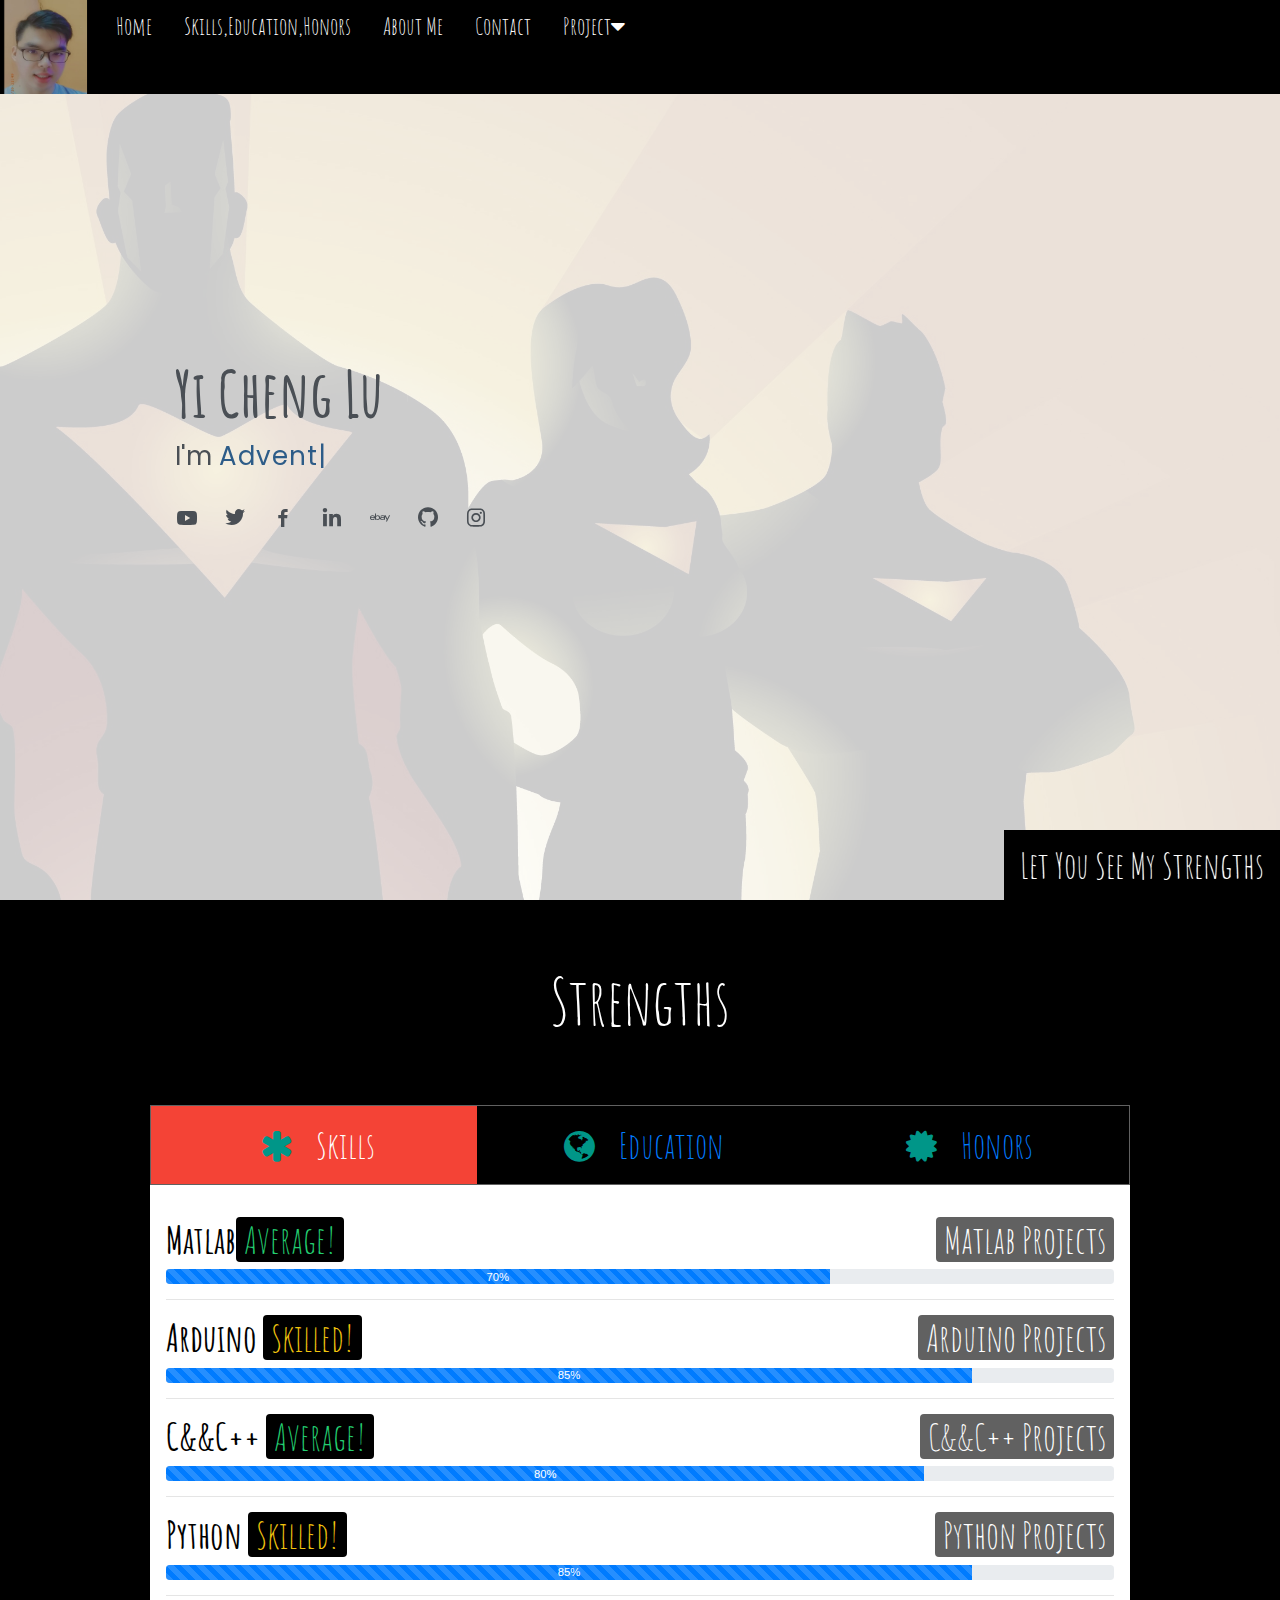
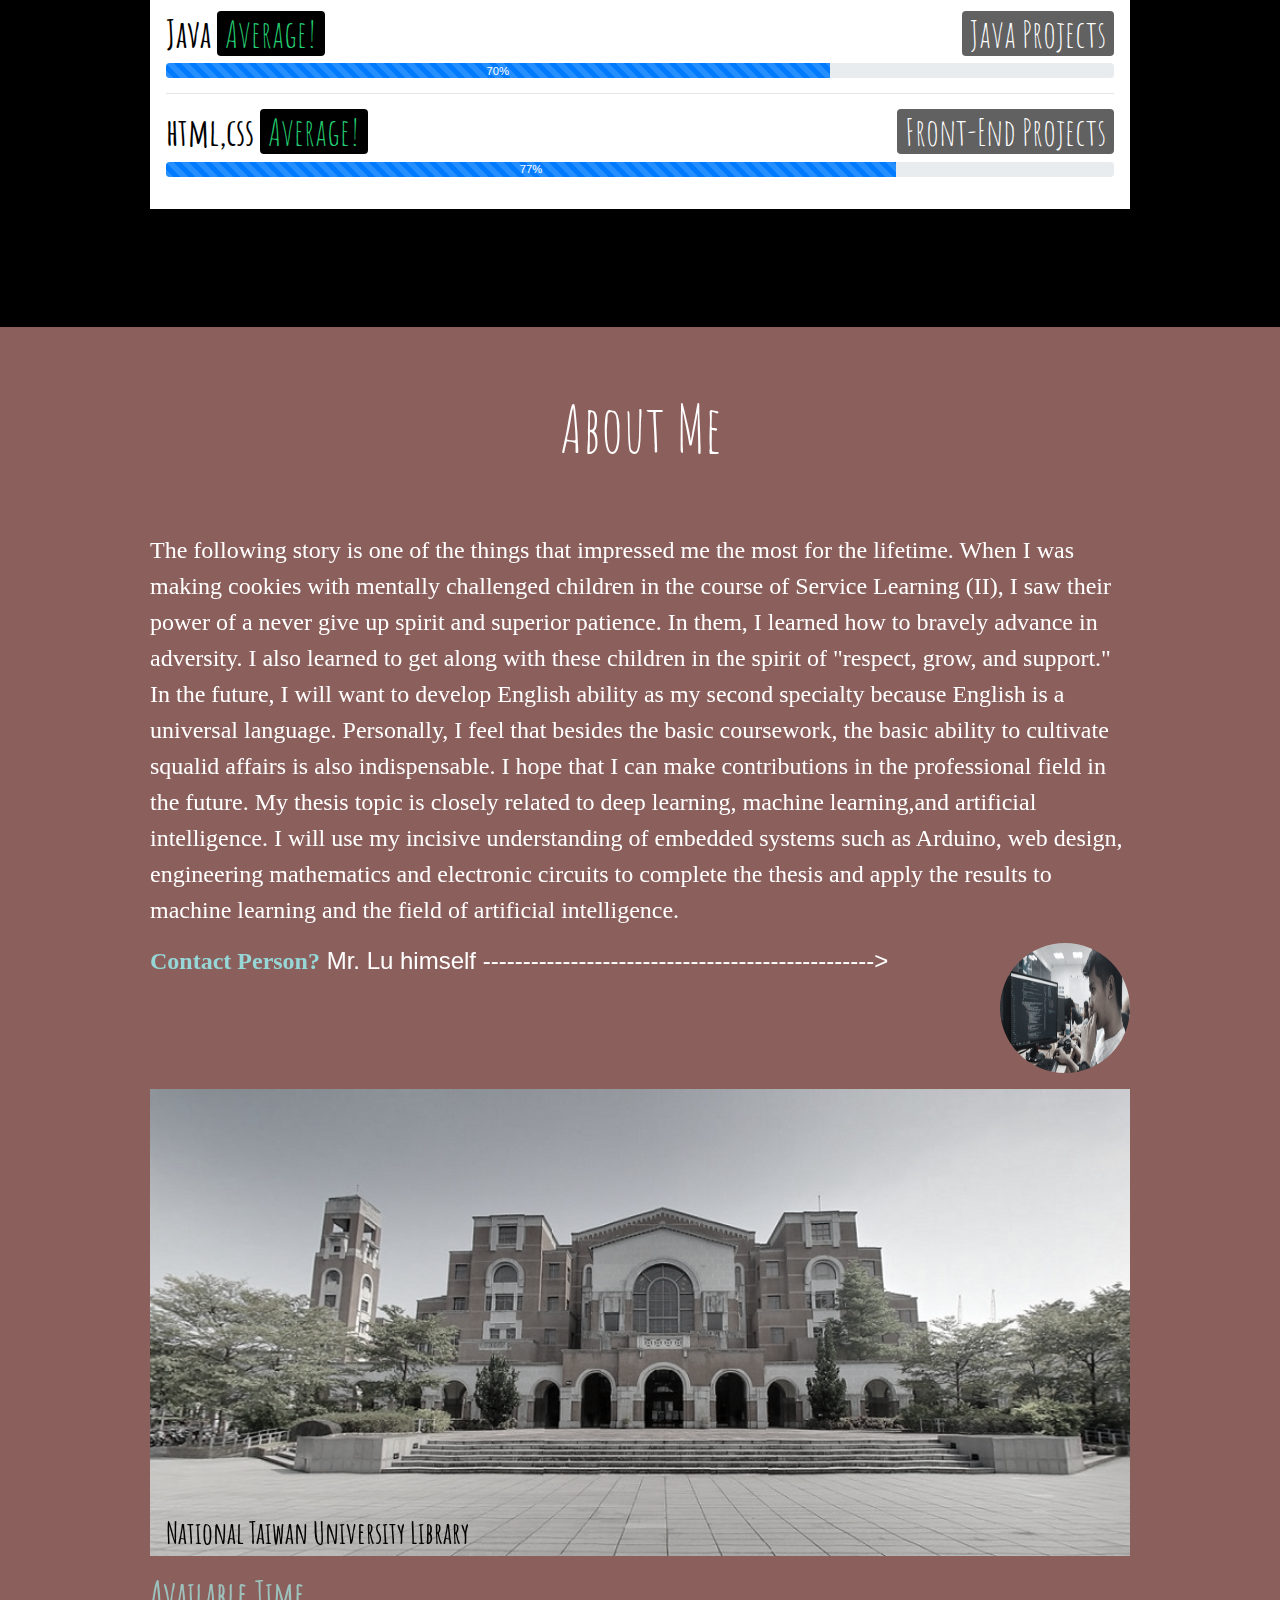
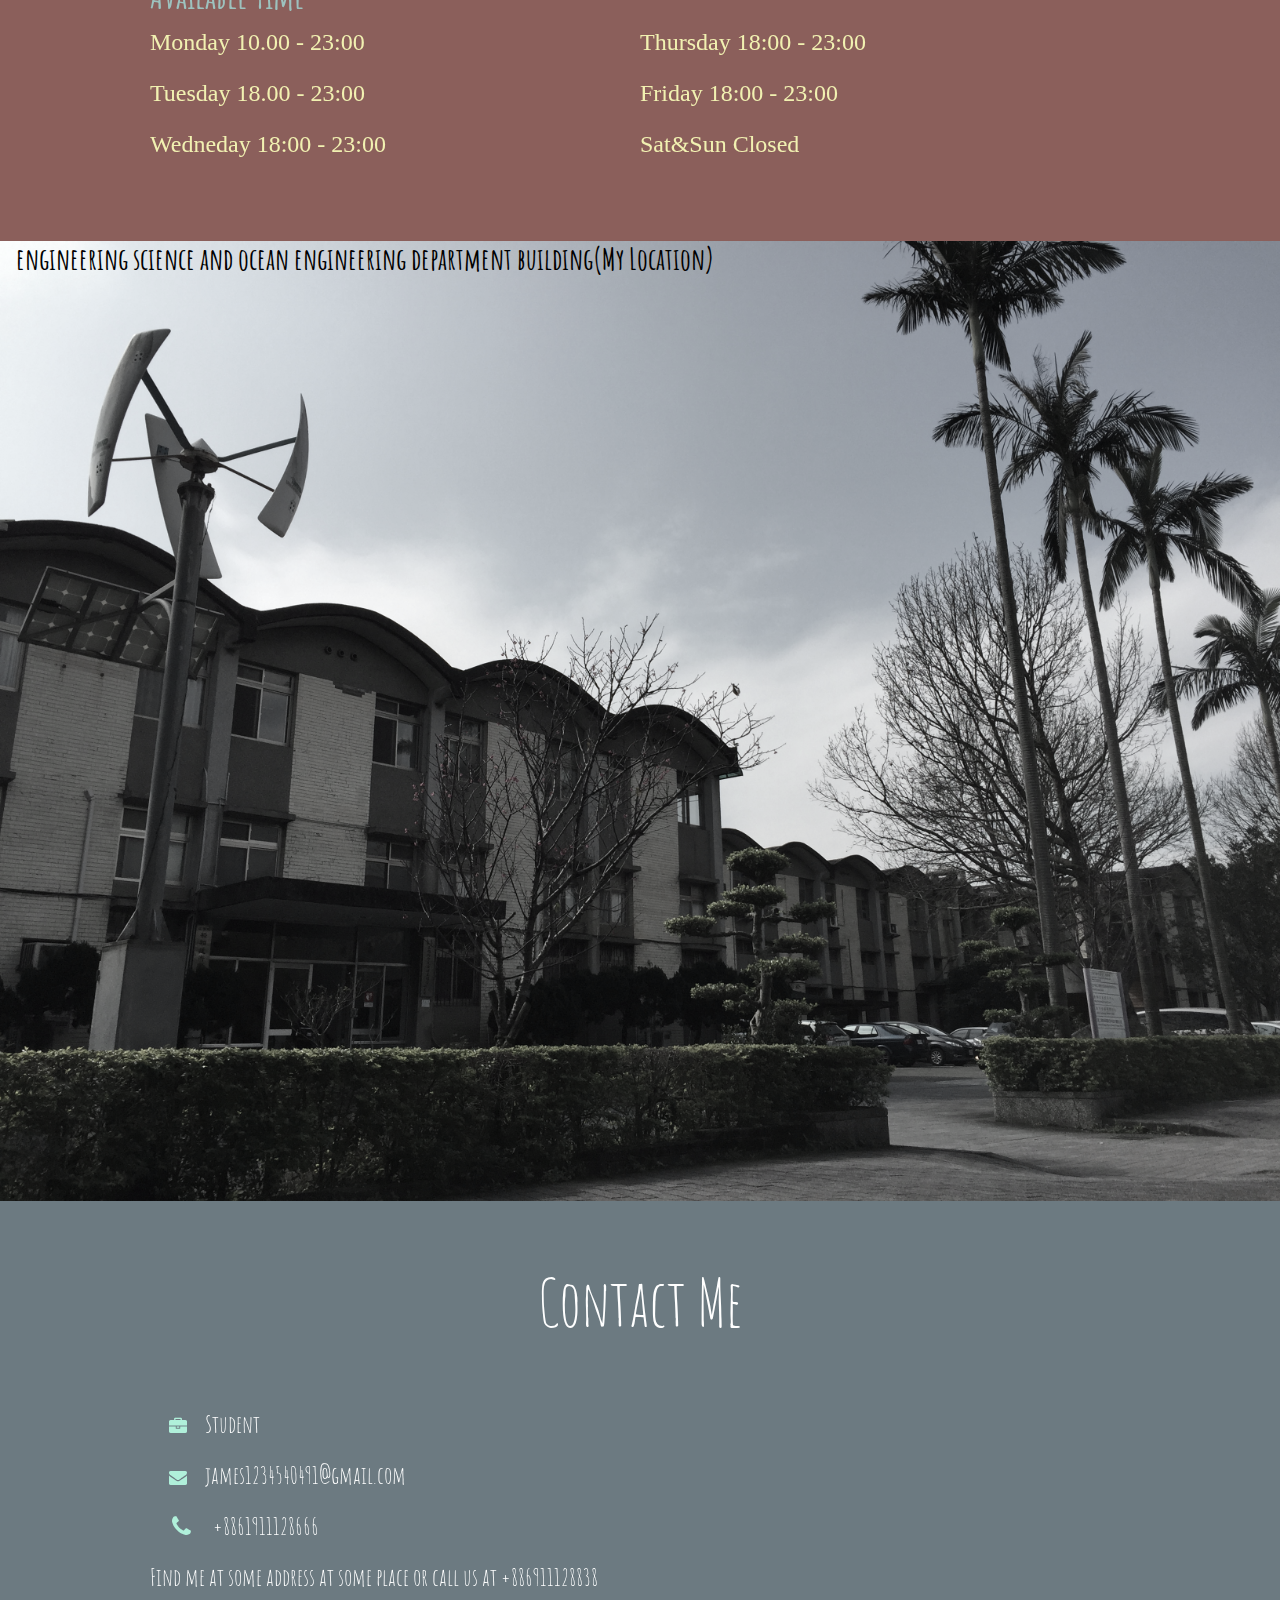
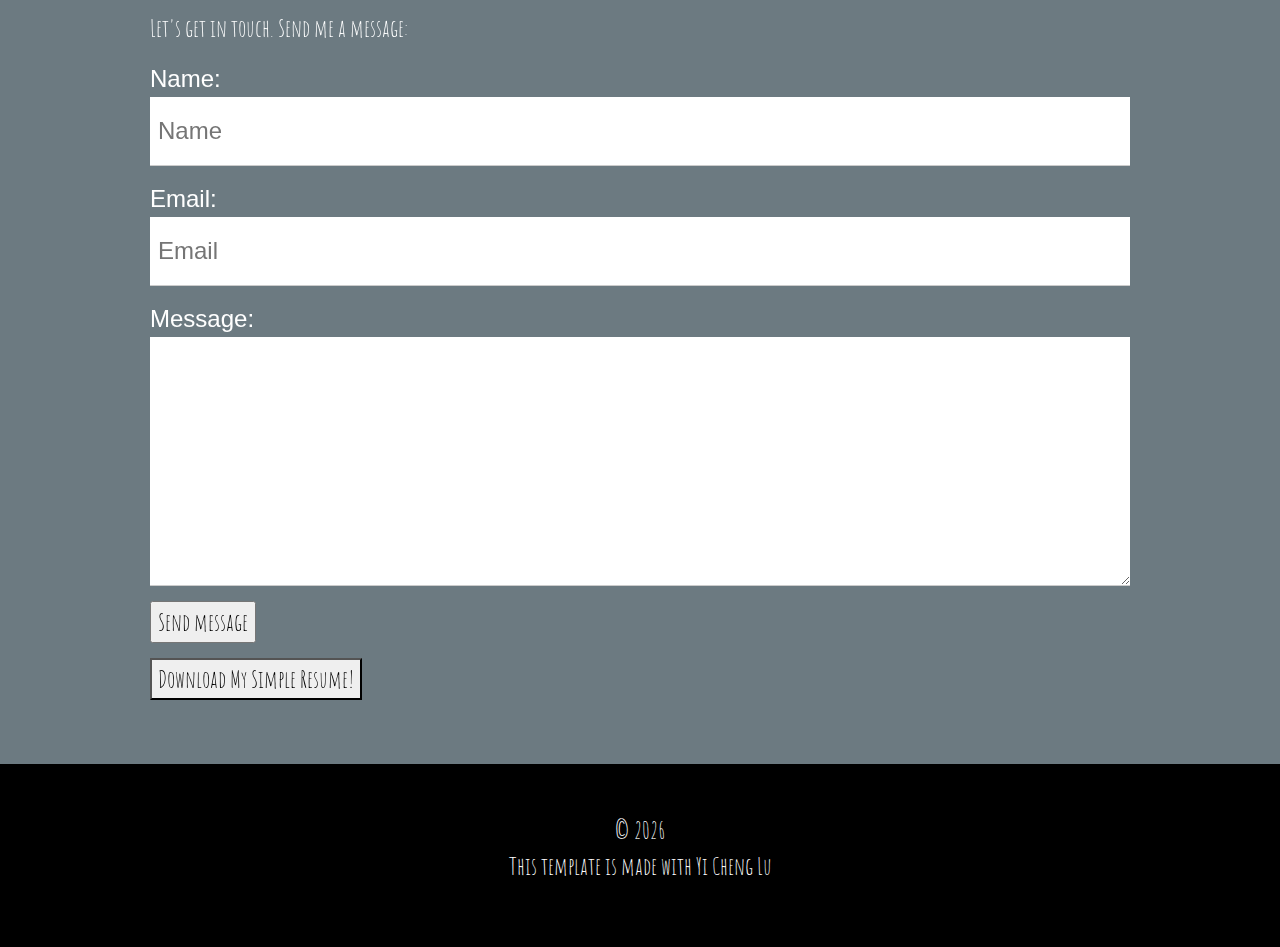
==== index.html @ 3610bfb9 "Update index.html" ====
<!DOCTYPE html>
<html>

<title>My resume and profolio</title>
<meta charset="UTF-8">
<meta name="viewport" content="width=device-width, initial-scale=1">
<link rel="stylesheet" href="https://www.w3schools.com/w3css/4/w3.css">
<link rel="stylesheet" href="https://fonts.googleapis.com/css?family=Amatic+SC">
<link rel="stylesheet" href="./css/test1.css">
<script src="https://ajax.googleapis.com/ajax/libs/jquery/3.5.1/jquery.min.js"></script>
<script src="https://maxcdn.bootstrapcdn.com/bootstrap/3.4.1/js/bootstrap.min.js"></script>
<script src="https://ajax.googleapis.com/ajax/libs/jquery/2.1.1/jquery.min.js"></script>

<!-- Google Fonts -->
<link
    href="https://fonts.googleapis.com/css?family=Open+Sans:300,300i,400,400i,600,600i,700,700i|Raleway:300,300i,400,400i,500,500i,600,600i,700,700i|Poppins:300,300i,400,400i,500,500i,600,600i,700,700i"
    rel="stylesheet">
<link rel="stylesheet" href="https://cdnjs.cloudflare.com/ajax/libs/font-awesome/4.7.0/css/font-awesome.min.css">
<!-- Vendor CSS Files -->
<link href="srcset/vendor/bootstrap/css/bootstrap.min.css" rel="stylesheet">
<link href="srcset/vendor/icofont/icofont.min.css" rel="stylesheet">
<link href="srcset/vendor/boxicons/css/boxicons.min.css" rel="stylesheet">
<link href="srcset/vendor/venobox/venobox.css" rel="stylesheet">
<link href="srcset/vendor/owl.carousel/srcset/owl.carousel.min.css" rel="stylesheet">
<link href="srcset/vendor/aos/aos.css" rel="stylesheet">

<!-- Template Main CSS File -->
<link href="srcset/css/style.css" rel="stylesheet">


<body>

    <!-- Navbar (sit on top) -->
    <div class="w3-top w3-hide-small" id="myDIV">
        <div class="w3-bar w3-xlarge w3-black w3-opacity w3-hover-opacity-off" id="myNavbar"
            style="font-family: 'Amatic SC', cursive;">

            <img src="srcset/img/photo-sticker.png" style="width:100px;height:93.6px;" alt="Avatar" class="w3-left">


            <a href="#" class="w3-bar-item w3-button">Home</a>
            <a href="#menu" class="w3-bar-item w3-button">Skills,Education,Honors</a>
            <a href="#about" class="w3-bar-item w3-button">About Me</a>
            <a href="#contct" class="w3-bar-item w3-button">Contact</a>
            <div class="w3-dropdown-hover w3-hide-small">
                <button class="w3-padding-xlarge w3-button" title="More">Project<i
                        class="fa fa-caret-down"></i></button>
                <div class="w3-dropdown-content w3-bar-block w3-card-4">
                    <a href="https://codepen.io/aaron-lu/pen/zYGXMVb" class="w3-bar-item w3-button"
                        target="_blank">Build a Personals
                        Portfolio</a>
                    <a href="https://codepen.io/aaron-lu/pen/VwLNxwe" class="w3-bar-item w3-button"
                        target="_blank">Technical Document Page</a>
                    <a href="https://codepen.io/aaron-lu/pen/JjdxZya" class="w3-bar-item w3-button" target="_blank">A
                        survey form</a>
                    <a href="https://codepen.io/aaron-lu/pen/gOpQJxM" class="w3-bar-item w3-button"
                        target="_blank">Celebrity Biographies</a>
                    <a href="https://codepen.io/aaron-lu/pen/poJYZNp" class="w3-bar-item w3-button"
                        target="_blank">Product Landing Page</a>
                </div>
            </div>



            <div id="fps" class="w3-bar-item w3-right" style="margin-left: 30px;"></div>

        </div>
    </div>

    <!-- Header with image -->
    <header class="bgimg w3-display-container w3-grayscale-min" id="home">
        <section id="hero" class="d-flex flex-column justify-content-center">
            <div class="container" data-aos="zoom-in" data-aos-delay="100">
                <h1>Yi Cheng Lu</h1>
                <p>I'm <span class="typed" data-typed-items="Adventurer, Developer, Entertainer, Advocate"></span>
                </p>
                <div class="social-links">
                    <a href="https://www.youtube.com/channel/UCrq2Q5n6AD1_wLz8e-Jn3oA" class="instagram"
                        target="_blank"><i class="bx bxl-youtube"></i></a>
                    <a href="https://twitter.com/TBOTBLu" class="twitter" target="_blank"><i
                            class="bx bxl-twitter"></i></a>
                    <a href="https://prog1lu.blogspot.tw/" class="facebook" target="_blank"><i
                            class="bx bxl-facebook"></i></a>
                    <a href="https://www.linkedin.com/in/y-c-lu-795634157/" class="linkedin" target="_blank"><i
                            class="bx bxl-linkedin"></i></a>
                    <a href="https://seller.pcstore.com.tw/S111482473?fbclid=IwAR3Wg5eSPl22S0KXChYyWdlVkyBXq7MuHnP4_4aM-euN3yEXfAoIcW67aTI"
                        class="linkedin" target="_blank"><i class="bx bxl-ebay"></i></a>
                    <a href="https://github.com/Saimonbepro"
                        class="github" target="_blank"><i class="bx bxl-github"></i></a>
                    <a href="https://www.instagram.com/tbobo8033/"
                        class="instagram" target="_blank"><i class="bx bxl-instagram"></i></a>
                </div>
            </div>
            <div class="w3-display-bottomright w3-right">
                <p><a href="#menu" class="w3-button w3-xxlarge w3-black" style="font-family: 'Amatic SC', cursive;">Let
                        You See My Strengths</a></p>
            </div>
        </section>
    </header>

    <!-- Menu Container -->
    <div class="w3-container w3-black w3-padding-64 w3-xxlarge" id="menu">
        <div class="w3-content">

            <h1 class="w3-center w3-jumbo" style="margin-bottom:64px;">Strengths</h1>
            <div class="w3-row w3-center w3-border w3-border-dark-grey" style="font-family: 'Amatic SC', cursive;">
                <a href="javascript:void(0)" onclick="openMenu(event, 'Programminglg');" id="myLink">
                    <div class="w3-col s4 tablink w3-padding-large w3-hover-red"><i
                            class="fa fa-asterisk fa-fw w3-margin-right w3-text-teal"></i>Skills</div>
                </a>
                <a href="javascript:void(0)" onclick="openMenu(event, 'Edu');">
                    <div class="w3-col s4 tablink w3-padding-large w3-hover-red"><i
                            class="fa fa-globe fa-fw w3-margin-right w3-text-teal"></i>Education</div>
                </a>
                <a href="javascript:void(0)" onclick="openMenu(event, 'Honr');">
                    <div class="w3-col s4 tablink w3-padding-large w3-hover-red"><i
                            class="fa fa-certificate fa-fw w3-margin-right w3-text-teal"></i>Honors</div>
                </a>
            </div>

            <div id="Programminglg" class="w3-container menu w3-padding-32 w3-white">
                <h1><b>Matlab</b><span class="w3-tag w3-round" style="color: #23ce71;">Average!</span> <a
                        href="https://drive.google.com/drive/folders/1xtbyVsbrbW165PLMv-5ocHIYTJ4xORYr?usp=sharing"
                        target="_blank"><span class="w3-right w3-tag w3-dark-grey w3-round">Matlab
                            Projects</span></a></h1>
                <div class="w3-light-grey w3-round-xlarge w3-small">
                    <div class="progress">
                        <div class="progress-bar progress-bar-striped active" role="progressbar" aria-valuenow="70"
                            aria-valuemin="0" aria-valuemax="100" style="width:70%">
                            70%
                        </div>
                    </div>
                </div>
                <hr>

                <h1><b>Arduino</b>
                    <span class="w3-tag w3-round" style="color: #f1c40e;">Skilled!</span> <a
                        href="https://drive.google.com/drive/folders/1DAmyzvcfFp0eNdXyfYTRs8RhVBn5zmZq?usp=sharing"
                        target="_blank"><span class="w3-right w3-tag w3-dark-grey w3-round">Arduino
                            Projects</span></a>
                </h1>
                <div class="w3-light-grey w3-round-xlarge w3-small">
                    <div class="progress">
                        <div class="progress-bar progress-bar-striped active" role="progressbar" aria-valuenow="85"
                            aria-valuemin="0" aria-valuemax="100" style="width:85%">
                            85%
                        </div>
                    </div>
                </div>

                <hr>

                <h1><b>C&&C++</b>
                    <span class="w3-tag w3-round" style="color: #23ce71;">Average!</span> <a
                        href="https://drive.google.com/drive/folders/1ifQCd_Cg1aksx64C-Mg4vTMA-a_vFQHn?usp=sharing"
                        target="_blank"> <span class="w3-right w3-tag w3-dark-grey w3-round">C&&C++
                            Projects</span></a>
                </h1>
                <div class="w3-light-grey w3-round-xlarge w3-small">
                    <div class="progress">
                        <div class="progress-bar progress-bar-striped active" role="progressbar" aria-valuenow="80"
                            aria-valuemin="0" aria-valuemax="100" style="width:80%">
                            80%
                        </div>
                    </div>
                </div>
                <hr>

                <h1><b>Python</b>
                    <span class="w3-tag w3-round" style="color: #f1c40e;">Skilled!</span> <a
                        href="https://drive.google.com/drive/folders/1P39Xvw9-o13CWUboal80IsUz3bybLwZj?usp=sharing"
                        target="_blank"> <span class="w3-right w3-tag w3-dark-grey w3-round">Python
                            Projects</span></a>
                </h1>
                <div class="w3-light-grey w3-round-xlarge w3-small">
                    <div class="progress">
                        <div class="progress-bar progress-bar-striped active" role="progressbar" aria-valuenow="85"
                            aria-valuemin="0" aria-valuemax="85" style="width:85%">
                            85%
                        </div>
                    </div>
                </div>
                <hr>

                <h1><b>Java</b>
                    <span class="w3-tag w3-round" style="color: #23ce71;">Average!</span> <a
                        href="https://drive.google.com/drive/folders/1Z5aJHwZCgEYnX-v4u9QTGOaXCdBPwURi?usp=sharing"
                        target="_blank"> <span class="w3-right w3-tag w3-dark-grey w3-round">Java
                            Projects</span></a>
                </h1>
                <div class="w3-light-grey w3-round-xlarge w3-small">
                    <div class="progress">
                        <div class="progress-bar progress-bar-striped active" role="progressbar" aria-valuenow="70"
                            aria-valuemin="0" aria-valuemax="100" style="width:70%">
                            70%
                        </div>
                    </div>
                </div>
                <hr>

                <h1><b>html,css</b>
                    <span class="w3-tag w3-round" style="color: #23ce71;">Average!</span> <a
                        href="https://codepen.io/aaron-lu/pen/zYGXMVb" target="_blank"> <span
                            class="w3-right w3-tag w3-dark-grey w3-round">Front-End
                            Projects</span></a>
                </h1>
                <div class="w3-light-grey w3-round-xlarge w3-small">
                    <div class="progress">
                        <div class="progress-bar progress-bar-striped active" role="progressbar" aria-valuenow="77"
                            aria-valuemin="0" aria-valuemax="100" style="width:77%">
                            77%
                        </div>
                    </div>
                </div>
            </div>

            <div id="Edu" class="w3-container menu w3-padding-32 w3-white">
                <div class="w3-container">
                    <h5 class="w3-opacity w3-xxlarge"><b>National Taiwan University</b></h5>
                    <h6 class="w3-text-teal w3-xlarge"><i class="fa fa-calendar fa-fw w3-margin-right"></i>2019 -
                        2021
                    </h6>
                    <p class="w3-text-teal w3-large">Master Degree</p>
                    <hr>
                </div>

                <p class="w3-large w3-text-theme w3-xxlarge" style="font-family: 'Amatic SC', cursive;"><b><i
                            class="fa fa-language fa-fw w3-margin-right w3-text-teal "></i>Languages</b></p>
                <p style="font-family: 'Amatic SC', cursive;">Chinese</p>
                <div class="w3-light-grey w3-small w3-round-xlarge">
                    <div class="w3-round-xlarge w3-container w3-blue w3-center" style="width:100%">100%</div>
                </div>
                <hr>
                <p style="font-family: 'Amatic SC', cursive;">English <span
                        class="w3-right w3-tag w3-dark-grey w3-round">TOEFL&GRE Certificate</span></p>
                <div class="w3-light-grey w3-small w3-round-xlarge">
                    <div class="w3-round-xlarge w3-container w3-blue w3-center" style="width:80%">80%</div>
                </div>
                <hr>
                <p style="font-family: 'Amatic SC', cursive;">Hakka</p>
                <div class="w3-light-grey w3-small w3-round-xlarge">
                    <div class="w3-round-xlarge w3-container w3-blue w3-center" style="width:50%">50%</div>
                </div>

            </div>


            <div id="Honr" class="w3-container menu w3-padding-32 w3-white">
                <section id="resume" class="resume">
                    <div class="resume-item" style="margin-left: 20px;">
                        <h1><b>When I graduated from college</b> </h1>
                        <h5>2013 - 2017</h5>
                        <ul class="w3-large" style="font-family: 'Architects Daughter', cursive;">
                            <li> My total grade is the top 15 percent of the entire class</li>
                            <li> I am ranked in the 7th place among 53 students in the department
                            </li>
                            <li>I take GRE and TOEFL test.</li>
                        </ul>
                    </div>
                </section>
                <hr>

                <section id="resume" class="resume">
                    <div class="resume-item" style="margin-left: 20px;">
                        <h1><b>When I am studying for a master degree</b> </h1>
                        <h5>2019 - 2021</h5>
                        <ul class="w3-large" style="font-family: 'Architects Daughter', cursive;">
                            <li> I gain scholarships sponsored by Merry Electronics corporation</li>
                            <li> I gain scholarships sponsored by National Chung-Shan Institute of Science &
                                Technology.
                            </li>
                        </ul>
                    </div>
                </section>
                <hr>

            </div><br>

        </div>
    </div>

    <!-- About Container -->
    <div class="w3-container w3-padding-64 w3-red w3-grayscale w3-xlarge" id="about">
        <div class="w3-content">
            <h1 class="w3-center w3-jumbo" style="margin-bottom:64px">About Me</h1>
            <p style="font-family: 'Architects Daughter', cursive;">The following story is one of the things that
                impressed me the most for the lifetime. When I was making
                cookies with mentally challenged children in the course of Service Learning (II), I saw their power of a
                never give up spirit and superior patience. In them, I learned how to bravely advance in adversity. I
                also learned to get along with these children in the spirit of "respect, grow, and support."
                In the future, I will want to develop English ability as my second specialty because English is a
                universal language. Personally, I feel that besides the basic coursework, the basic ability to cultivate
                squalid affairs is also indispensable. I hope that I can make contributions in the professional field in
                the future.
                My thesis topic is closely related to deep learning, machine learning,and artificial intelligence. I
                will use my incisive understanding of embedded systems such as Arduino, web design, engineering
                mathematics and electronic circuits to complete the thesis and apply the results to machine learning and
                the field of artificial intelligence.
            </p>
            <p><strong style="color:aqua;font-family: fantasy;">Contact Person?</strong> Mr. Lu himself
                -------------------------------------------------><img src="/srcset/img/profile_contact.jpg"
                    style="width:130px;height: 130px;" class="w3-circle w3-right" alt="Chef"></p>

            <!-- <img src="/srcset/img/NTU_Library.jpg" style="width:100%" class="w3-margin-top w3-margin-bottom"
                alt="Restaurant"> -->

            <div class="w3-display-container">
                <img src="/srcset/img/NTU_Library.jpg" style="width:100%" class="w3-margin-top w3-margin-bottom"
                    alt="Restaurant">
                <div class="w3-display-bottomleft w3-container w3-text-black">
                    <h2 style="margin-bottom: 20px;font-weight: bold;">National Taiwan University Library</h2>
                </div>
            </div>
            <h1><b style="color: #46daca;">Available Time</b></h1>
            <div class="w3-row" style="color: yellow;font-family:fantasy;">
                <div class="w3-col s6">
                    <p>Monday 10.00 - 23:00</p>
                    <p>Tuesday 18.00 - 23:00</p>
                    <p>Wedneday 18:00 - 23:00</p>
                </div>
                <div class="w3-col s6">
                    <p>Thursday 18:00 - 23:00</p>
                    <p>Friday 18:00 - 23:00</p>
                    <p>Sat&Sun Closed</p>
                </div>
            </div>

        </div>
    </div>

    <!-- Image of location/map -->
    <div class="w3-display-container">
        <img src="srcset/img/NTU_ESOE.jpg" class="w3-image w3-greyscale" style="width:100%;" id="myMap">
        <div class="w3-display-topleft w3-container w3-text-black">
            <h2 style="margin-bottom: 20px;font-family: 'Amatic SC', cursive;font-weight:bold;">engineering science and
                ocean engineering
                department building(My Location)
            </h2>
        </div>
    </div>


    <!-- Contact -->
    <div class="w3-container w3-padding-64 w3-blue-grey w3-grayscale-min w3-xlarge">
        <div class=" w3-content">
            <h1 class="w3-center w3-jumbo" style="margin-bottom:64px;Font-family:'Amatic SC', cursive;">Contact Me</h1>
            <div class="w3-container" style="font-family: 'Amatic SC', cursive;">
                <p><i class="fa fa-briefcase fa-fw w3-margin-right w3-large" style="color:aquamarine"></i>Student</p>
                <p><i class="fa fa-envelope fa-fw w3-margin-right w3-large"
                        style="color:aquamarine"></i>james1234540491@gmail.com
                </p>
                <p><i class="fa fa-phone fa-fw w3-margin-right w3-largew3-large"
                        style="color:aquamarine"></i>+8861911128666
                </p>
            </div>
            <p style="font-family: 'Amatic SC', cursive;">Find me at some address at some place or call us at
                +886911128838</p>
            <p style="font-family: 'Amatic SC', cursive;">Let's get in touch. Send me a message:</p>

            <form action="action_page.php" method="post">
                <p>Name:<input class="w3-input w3-padding-16" type="text" placeholder="Name" required name="name"></p>
                <p>Email:<input class="w3-input w3-padding-16" type="text" placeholder="Email" required name="email">
                </p>
                <p>Message:
                    <textarea class="w3-input w3-padding-16" id="message" name="message" rows="6" cols="30"></textarea>
                </p>
                <p><input type="submit" name="send" value="Send message" style="font-family: 'Amatic SC', cursive;" />
                </p>
                <button type="submit" onclick="window.open('/file.docx')"
                    style="font-family: 'Amatic SC', cursive;">Download My Simple Resume!</button>
            </form>
        </div>
    </div>

    <!-- Footer -->
    <footer class="w3-center w3-black w3-padding-48 w3-xlarge" style="font-family: 'Amatic SC', cursive;">
        ©
        <script>
            document.write(new Date().getFullYear());
        </script>
        <p>This template is made with Yi Cheng Lu</p>

    </footer>

    <script>
        // Tabbed Menu
        function openMenu(evt, menuName) {
            var i, x, tablinks;
            x = document.getElementsByClassName("menu");
            for (i = 0; i < x.length; i++) {
                x[i].style.display = "none";
            }
            tablinks = document.getElementsByClassName("tablink");
            for (i = 0; i < x.length; i++) {
                tablinks[i].className = tablinks[i].className.replace(" w3-red", "");
            }
            document.getElementById(menuName).style.display = "block";
            evt.currentTarget.firstElementChild.className += " w3-red";
        }
        document.getElementById("myLink").click();
    </script>

    <script>
        $(document).ready(function () {
            var fpsOut = document.getElementById('fps');
            setInterval(function () {
                var d = new Date();
                fpsOut.innerHTML = d;
            }, 1000);
        });
    </script>

    <!-- End Footer -->

    <a href="#" class="back-to-top"><i class="bx bx-up-arrow-alt"></i></a>
    <div id="preloader"></div>

    <!-- Vendor JS Files -->
    <script src="srcset/vendor/jquery/jquery.min.js"></script>
    <script src="srcset/vendor/bootstrap/js/bootstrap.bundle.min.js"></script>
    <script src="srcset/vendor/jquery.easing/jquery.easing.min.js"></script>
    <script src="srcset/vendor/php-email-form/validate.js"></script>
    <script src="srcset/vendor/waypoints/jquery.waypoints.min.js"></script>
    <script src="srcset/vendor/counterup/counterup.min.js"></script>
    <script src="srcset/vendor/isotope-layout/isotope.pkgd.min.js"></script>
    <script src="srcset/vendor/venobox/venobox.min.js"></script>
    <script src="srcset/vendor/owl.carousel/owl.carousel.min.js"></script>
    <script src="srcset/vendor/typed.js/typed.min.js"></script>
    <script src="srcset/vendor/aos/aos.js"></script>

    <!-- Template Main JS File -->
    <script src="srcset/js/main.js"></script>
</body>

</html>
---- css/test1.css ----
body,
html {
    height: 100%;
    /* font-family: "Amatic SC", sans-serif; */
}

body,
h1,
h2,
h3,
h4,
h5,
h6 {
    font-family: "Amatic SC", sans-serif
}

.menu {
    display: none
}

.bgimg {
    background-repeat: no-repeat;
    background-size: cover;
    background-image: url("/w3images/pizza.jpg");
    min-height: 90%;
}

.site_search {
    width: 90%;
    margin: auto;
}

.search_input {
    margin-right: 5px;
    height: 30px;
    width: calc(100% - 100px);
    border: 1px solid #d9d9d9;
    padding: 4px 10px;
    background: #f0ede9;
    color: #8B8B8B;
    font-size: 15px;
    vertical-align: middle;
}

.search_btn {
    width: initial;
    height: 30px;
    padding: 8px 25px;
    background-color: #d9d9d9;
    border: 1px solid #bbb;
    border-radius: 2px;
    vertical-align: middle;
}

#myUL a:hover:not(.header) {
    background-color: #eee;
}
---- srcset/vendor/venobox/venobox.css ----
/* ------ venobox.css --------*/
.vbox-overlay *, .vbox-overlay *:before, .vbox-overlay *:after{
    -webkit-backface-visibility: hidden;
    -webkit-box-sizing:border-box;
    -moz-box-sizing:border-box;
    box-sizing:border-box;
}
.vbox-overlay * { 
    -webkit-backface-visibility: visible;
    backface-visibility: visible;
}
.vbox-overlay{
    display: -webkit-flex;
    display: flex;
    -webkit-flex-direction: column;
    flex-direction: column;
    -webkit-justify-content: center;
    justify-content: center;
    -webkit-align-items: center;
    align-items: center;
    position: fixed;
    left: 0;
    top: 0;
    bottom: 0;
    right: 0;
    z-index: 999999;
}

/* ----- navigation ----- */
.vbox-title{
    width: 100%;
    height: 40px;
    float: left;
    text-align: center;
    line-height: 28px;
    font-size: 12px;
    padding: 6px 50px;
    overflow: hidden;
    position: fixed;
    display: none;
    left: 0;
    z-index: 89;
}
.vbox-close{
    cursor: pointer;
    position: fixed;
    top: -1px;
    right: 0;
    width: 50px;
    height: 40px;
    padding: 6px;
    display: block;
    background-position:10px center;
    overflow: hidden;
    font-size: 24px;
    line-height: 1;
    text-align: center;
    z-index: 99;
}
.vbox-left{
    cursor: pointer;
    position: fixed;
    left: 0;
    height: 40px;
    overflow: hidden;
    line-height: 28px;
    font-size: 12px;
    z-index: 99;
    display: flex;
    align-items:center;
}
.vbox-num{
    display: inline-block;
    margin: 6px 0 6px 15px;
}
/* ----- Social share ----- */
.vbox-share{
    line-height: 28px;
    font-size: 12px;
    overflow: hidden;
    position: fixed;
    left: 0;
    z-index: 98;
    display: flex;
    align-items:center;
    justify-content: center;
    width: 100%;
    text-align: center;
}
.vbox-share svg{
    max-height: 28px;
    width: 28px;
    z-index: 10;
    margin-left: 12px;
    margin-top: 6px;
    margin-bottom: 6px;
    vertical-align: middle;
}


/* ----- navigation ARROWS ----- */
.vbox-next, .vbox-prev{
    position: fixed;
    top: 50%;
    margin-top: -15px;
    overflow: hidden;
    cursor: pointer;
    display: block;
    width: 45px;
    height: 45px;
    z-index: 99;
}
.vbox-next span, .vbox-prev span{
    position: relative;
    width: 20px;
    height: 20px;
    border: 2px solid transparent;
    border-top-color: #B6B6B6;
    border-right-color: #B6B6B6;
    text-indent: -100px;
    position: absolute;
    top: 8px;
    display: block;
}
.vbox-prev{
    left: 15px;
}
.vbox-next{
    right: 15px;
}
.vbox-prev span{
    left: 10px;
    -ms-transform: rotate(-135deg);
    -webkit-transform: rotate(-135deg);
    transform: rotate(-135deg);
}
.vbox-next span{
    -ms-transform: rotate(45deg);
    -webkit-transform: rotate(45deg);
    transform: rotate(45deg);
    right: 10px;
}
/* ------- inline window ------ */
.vbox-inline{
    width: 420px;
    height: 315px;
    height: 70vh;
    padding: 10px;
    background: #fff;
    margin: 0 auto;
    overflow: auto;
    text-align: left;
}
/* ------- Video & iFrames window ------ */
.venoframe{
    max-width: 100%;
    width: 100%;
    border: none;
    width: 100%;
    height: 260px;
    height: 70vh;
}
.venoframe.vbvid{
    height: 260px;
}
@media (min-width: 768px) {
    .venoframe, .vbox-inline{
        width: 90%;
        height: 360px;
        height: 70vh;
    }
    .venoframe.vbvid{
        width: 640px;
        height: 360px;
    }
}
@media (min-width: 992px) {
    .venoframe, .vbox-inline{
        max-width: 1200px;
        width: 80%;
        height: 540px;
        height: 70vh;
    }
    .venoframe.vbvid{
        width: 960px;
        height: 540px;
    }
}
/* 
Please do NOT edit this part! 
or at least read this note: http://i.imgur.com/7C0ws9e.gif
*/
.vbox-open{
    overflow: hidden;
}
.vbox-container{
    position: absolute;
    left: 0;
    right: 0;
    top: 0;
    bottom: 0;
    overflow-x: hidden;
    overflow-y: scroll;
    overflow-scrolling: touch;
    -webkit-overflow-scrolling: touch;
    z-index: 20;
    max-height: 100%;

}

.vbox-content{
    text-align: center;
    float: left;
    width: 100%;
    position: relative;
    overflow: hidden;
    padding: 20px 4%;
}
.vbox-container img{
    max-width: 100%;
    height: auto;
}
.vbox-figlio{
    box-shadow: 0 0 12px rgba(0,0,0,0.19), 0 6px 6px rgba(0,0,0,0.23);
    max-width: 100%;
    text-align: initial;
}
img.vbox-figlio{
    -webkit-user-select: none;
-khtml-user-select: none;
-moz-user-select: none;
-o-user-select: none;
user-select: none;
}
.vbox-content.swipe-left{
    margin-left: -200px !important;
}
.vbox-content.swipe-right{
    margin-left: 200px !important;
}
.vbox-animated{
    webkit-transition: margin 300ms ease-out;
    transition: margin 300ms ease-out;
}

/* ---------- preloader ----------
 * SPINKIT 
 * http://tobiasahlin.com/spinkit/
-------------------------------- */
.sk-double-bounce,.sk-rotating-plane{width:40px;height:40px;margin:40px auto}.sk-rotating-plane{background-color:#333;-webkit-animation:sk-rotatePlane 1.2s infinite ease-in-out;animation:sk-rotatePlane 1.2s infinite ease-in-out}@-webkit-keyframes sk-rotatePlane{0%{-webkit-transform:perspective(120px) rotateX(0) rotateY(0);transform:perspective(120px) rotateX(0) rotateY(0)}50%{-webkit-transform:perspective(120px) rotateX(-180.1deg) rotateY(0);transform:perspective(120px) rotateX(-180.1deg) rotateY(0)}100%{-webkit-transform:perspective(120px) rotateX(-180deg) rotateY(-179.9deg);transform:perspective(120px) rotateX(-180deg) rotateY(-179.9deg)}}@keyframes sk-rotatePlane{0%{-webkit-transform:perspective(120px) rotateX(0) rotateY(0);transform:perspective(120px) rotateX(0) rotateY(0)}50%{-webkit-transform:perspective(120px) rotateX(-180.1deg) rotateY(0);transform:perspective(120px) rotateX(-180.1deg) rotateY(0)}100%{-webkit-transform:perspective(120px) rotateX(-180deg) rotateY(-179.9deg);transform:perspective(120px) rotateX(-180deg) rotateY(-179.9deg)}}.sk-double-bounce{position:relative}.sk-double-bounce .sk-child{width:100%;height:100%;border-radius:50%;background-color:#333;opacity:.6;position:absolute;top:0;left:0;-webkit-animation:sk-doubleBounce 2s infinite ease-in-out;animation:sk-doubleBounce 2s infinite ease-in-out}.sk-chasing-dots .sk-child,.sk-spinner-pulse,.sk-three-bounce .sk-child{background-color:#333;border-radius:100%}.sk-double-bounce .sk-double-bounce2{-webkit-animation-delay:-1s;animation-delay:-1s}@-webkit-keyframes sk-doubleBounce{0%,100%{-webkit-transform:scale(0);transform:scale(0)}50%{-webkit-transform:scale(1);transform:scale(1)}}@keyframes sk-doubleBounce{0%,100%{-webkit-transform:scale(0);transform:scale(0)}50%{-webkit-transform:scale(1);transform:scale(1)}}.sk-wave{margin:40px auto;width:50px;height:40px;text-align:center;font-size:10px}.sk-wave .sk-rect{background-color:#333;height:100%;width:6px;display:inline-block;-webkit-animation:sk-waveStretchDelay 1.2s infinite ease-in-out;animation:sk-waveStretchDelay 1.2s infinite ease-in-out}.sk-wave .sk-rect1{-webkit-animation-delay:-1.2s;animation-delay:-1.2s}.sk-wave .sk-rect2{-webkit-animation-delay:-1.1s;animation-delay:-1.1s}.sk-wave .sk-rect3{-webkit-animation-delay:-1s;animation-delay:-1s}.sk-wave .sk-rect4{-webkit-animation-delay:-.9s;animation-delay:-.9s}.sk-wave .sk-rect5{-webkit-animation-delay:-.8s;animation-delay:-.8s}@-webkit-keyframes sk-waveStretchDelay{0%,100%,40%{-webkit-transform:scaleY(.4);transform:scaleY(.4)}20%{-webkit-transform:scaleY(1);transform:scaleY(1)}}@keyframes sk-waveStretchDelay{0%,100%,40%{-webkit-transform:scaleY(.4);transform:scaleY(.4)}20%{-webkit-transform:scaleY(1);transform:scaleY(1)}}.sk-wandering-cubes{margin:40px auto;width:40px;height:40px;position:relative}.sk-wandering-cubes .sk-cube{background-color:#333;width:10px;height:10px;position:absolute;top:0;left:0;-webkit-animation:sk-wanderingCube 1.8s ease-in-out -1.8s infinite both;animation:sk-wanderingCube 1.8s ease-in-out -1.8s infinite both}.sk-chasing-dots,.sk-spinner-pulse{width:40px;height:40px;margin:40px auto}.sk-wandering-cubes .sk-cube2{-webkit-animation-delay:-.9s;animation-delay:-.9s}@-webkit-keyframes sk-wanderingCube{0%{-webkit-transform:rotate(0);transform:rotate(0)}25%{-webkit-transform:translateX(30px) rotate(-90deg) scale(.5);transform:translateX(30px) rotate(-90deg) scale(.5)}50%{-webkit-transform:translateX(30px) translateY(30px) rotate(-179deg);transform:translateX(30px) translateY(30px) rotate(-179deg)}50.1%{-webkit-transform:translateX(30px) translateY(30px) rotate(-180deg);transform:translateX(30px) translateY(30px) rotate(-180deg)}75%{-webkit-transform:translateX(0) translateY(30px) rotate(-270deg) scale(.5);transform:translateX(0) translateY(30px) rotate(-270deg) scale(.5)}100%{-webkit-transform:rotate(-360deg);transform:rotate(-360deg)}}@keyframes sk-wanderingCube{0%{-webkit-transform:rotate(0);transform:rotate(0)}25%{-webkit-transform:translateX(30px) rotate(-90deg) scale(.5);transform:translateX(30px) rotate(-90deg) scale(.5)}50%{-webkit-transform:translateX(30px) translateY(30px) rotate(-179deg);transform:translateX(30px) translateY(30px) rotate(-179deg)}50.1%{-webkit-transform:translateX(30px) translateY(30px) rotate(-180deg);transform:translateX(30px) translateY(30px) rotate(-180deg)}75%{-webkit-transform:translateX(0) translateY(30px) rotate(-270deg) scale(.5);transform:translateX(0) translateY(30px) rotate(-270deg) scale(.5)}100%{-webkit-transform:rotate(-360deg);transform:rotate(-360deg)}}.sk-spinner-pulse{-webkit-animation:sk-pulseScaleOut 1s infinite ease-in-out;animation:sk-pulseScaleOut 1s infinite ease-in-out}@-webkit-keyframes sk-pulseScaleOut{0%{-webkit-transform:scale(0);transform:scale(0)}100%{-webkit-transform:scale(1);transform:scale(1);opacity:0}}@keyframes sk-pulseScaleOut{0%{-webkit-transform:scale(0);transform:scale(0)}100%{-webkit-transform:scale(1);transform:scale(1);opacity:0}}.sk-chasing-dots{position:relative;text-align:center;-webkit-animation:sk-chasingDotsRotate 2s infinite linear;animation:sk-chasingDotsRotate 2s infinite linear}.sk-chasing-dots .sk-child{width:60%;height:60%;display:inline-block;position:absolute;top:0;-webkit-animation:sk-chasingDotsBounce 2s infinite ease-in-out;animation:sk-chasingDotsBounce 2s infinite ease-in-out}.sk-chasing-dots .sk-dot2{top:auto;bottom:0;-webkit-animation-delay:-1s;animation-delay:-1s}@-webkit-keyframes sk-chasingDotsRotate{100%{-webkit-transform:rotate(360deg);transform:rotate(360deg)}}@keyframes sk-chasingDotsRotate{100%{-webkit-transform:rotate(360deg);transform:rotate(360deg)}}@-webkit-keyframes sk-chasingDotsBounce{0%,100%{-webkit-transform:scale(0);transform:scale(0)}50%{-webkit-transform:scale(1);transform:scale(1)}}@keyframes sk-chasingDotsBounce{0%,100%{-webkit-transform:scale(0);transform:scale(0)}50%{-webkit-transform:scale(1);transform:scale(1)}}.sk-three-bounce{margin:40px auto;width:80px;text-align:center}.sk-three-bounce .sk-child{width:20px;height:20px;display:inline-block;-webkit-animation:sk-three-bounce 1.4s ease-in-out 0s infinite both;animation:sk-three-bounce 1.4s ease-in-out 0s infinite both}.sk-circle .sk-child:before,.sk-fading-circle .sk-circle:before{display:block;border-radius:100%;content:'';background-color:#333}.sk-three-bounce .sk-bounce1{-webkit-animation-delay:-.32s;animation-delay:-.32s}.sk-three-bounce .sk-bounce2{-webkit-animation-delay:-.16s;animation-delay:-.16s}@-webkit-keyframes sk-three-bounce{0%,100%,80%{-webkit-transform:scale(0);transform:scale(0)}40%{-webkit-transform:scale(1);transform:scale(1)}}@keyframes sk-three-bounce{0%,100%,80%{-webkit-transform:scale(0);transform:scale(0)}40%{-webkit-transform:scale(1);transform:scale(1)}}.sk-circle{margin:40px auto;width:40px;height:40px;position:relative}.sk-circle .sk-child{width:100%;height:100%;position:absolute;left:0;top:0}.sk-circle .sk-child:before{margin:0 auto;width:15%;height:15%;-webkit-animation:sk-circleBounceDelay 1.2s infinite ease-in-out both;animation:sk-circleBounceDelay 1.2s infinite ease-in-out both}.sk-circle .sk-circle2{-webkit-transform:rotate(30deg);-ms-transform:rotate(30deg);transform:rotate(30deg)}.sk-circle .sk-circle3{-webkit-transform:rotate(60deg);-ms-transform:rotate(60deg);transform:rotate(60deg)}.sk-circle .sk-circle4{-webkit-transform:rotate(90deg);-ms-transform:rotate(90deg);transform:rotate(90deg)}.sk-circle .sk-circle5{-webkit-transform:rotate(120deg);-ms-transform:rotate(120deg);transform:rotate(120deg)}.sk-circle .sk-circle6{-webkit-transform:rotate(150deg);-ms-transform:rotate(150deg);transform:rotate(150deg)}.sk-circle .sk-circle7{-webkit-transform:rotate(180deg);-ms-transform:rotate(180deg);transform:rotate(180deg)}.sk-circle .sk-circle8{-webkit-transform:rotate(210deg);-ms-transform:rotate(210deg);transform:rotate(210deg)}.sk-circle .sk-circle9{-webkit-transform:rotate(240deg);-ms-transform:rotate(240deg);transform:rotate(240deg)}.sk-circle .sk-circle10{-webkit-transform:rotate(270deg);-ms-transform:rotate(270deg);transform:rotate(270deg)}.sk-circle .sk-circle11{-webkit-transform:rotate(300deg);-ms-transform:rotate(300deg);transform:rotate(300deg)}.sk-circle .sk-circle12{-webkit-transform:rotate(330deg);-ms-transform:rotate(330deg);transform:rotate(330deg)}.sk-circle .sk-circle2:before{-webkit-animation-delay:-1.1s;animation-delay:-1.1s}.sk-circle .sk-circle3:before{-webkit-animation-delay:-1s;animation-delay:-1s}.sk-circle .sk-circle4:before{-webkit-animation-delay:-.9s;animation-delay:-.9s}.sk-circle .sk-circle5:before{-webkit-animation-delay:-.8s;animation-delay:-.8s}.sk-circle .sk-circle6:before{-webkit-animation-delay:-.7s;animation-delay:-.7s}.sk-circle .sk-circle7:before{-webkit-animation-delay:-.6s;animation-delay:-.6s}.sk-circle .sk-circle8:before{-webkit-animation-delay:-.5s;animation-delay:-.5s}.sk-circle .sk-circle9:before{-webkit-animation-delay:-.4s;animation-delay:-.4s}.sk-circle .sk-circle10:before{-webkit-animation-delay:-.3s;animation-delay:-.3s}.sk-circle .sk-circle11:before{-webkit-animation-delay:-.2s;animation-delay:-.2s}.sk-circle .sk-circle12:before{-webkit-animation-delay:-.1s;animation-delay:-.1s}@-webkit-keyframes sk-circleBounceDelay{0%,100%,80%{-webkit-transform:scale(0);transform:scale(0)}40%{-webkit-transform:scale(1);transform:scale(1)}}@keyframes sk-circleBounceDelay{0%,100%,80%{-webkit-transform:scale(0);transform:scale(0)}40%{-webkit-transform:scale(1);transform:scale(1)}}.sk-cube-grid{width:40px;height:40px;margin:40px auto}.sk-cube-grid .sk-cube{width:33.33%;height:33.33%;background-color:#333;float:left;-webkit-animation:sk-cubeGridScaleDelay 1.3s infinite ease-in-out;animation:sk-cubeGridScaleDelay 1.3s infinite ease-in-out}.sk-cube-grid .sk-cube1{-webkit-animation-delay:.2s;animation-delay:.2s}.sk-cube-grid .sk-cube2{-webkit-animation-delay:.3s;animation-delay:.3s}.sk-cube-grid .sk-cube3{-webkit-animation-delay:.4s;animation-delay:.4s}.sk-cube-grid .sk-cube4{-webkit-animation-delay:.1s;animation-delay:.1s}.sk-cube-grid .sk-cube5{-webkit-animation-delay:.2s;animation-delay:.2s}.sk-cube-grid .sk-cube6{-webkit-animation-delay:.3s;animation-delay:.3s}.sk-cube-grid .sk-cube7{-webkit-animation-delay:0ms;animation-delay:0ms}.sk-cube-grid .sk-cube8{-webkit-animation-delay:.1s;animation-delay:.1s}.sk-cube-grid .sk-cube9{-webkit-animation-delay:.2s;animation-delay:.2s}@-webkit-keyframes sk-cubeGridScaleDelay{0%,100%,70%{-webkit-transform:scale3D(1,1,1);transform:scale3D(1,1,1)}35%{-webkit-transform:scale3D(0,0,1);transform:scale3D(0,0,1)}}@keyframes sk-cubeGridScaleDelay{0%,100%,70%{-webkit-transform:scale3D(1,1,1);transform:scale3D(1,1,1)}35%{-webkit-transform:scale3D(0,0,1);transform:scale3D(0,0,1)}}.sk-fading-circle{margin:40px auto;width:40px;height:40px;position:relative}.sk-fading-circle .sk-circle{width:100%;height:100%;position:absolute;left:0;top:0}.sk-fading-circle .sk-circle:before{margin:0 auto;width:15%;height:15%;-webkit-animation:sk-circleFadeDelay 1.2s infinite ease-in-out both;animation:sk-circleFadeDelay 1.2s infinite ease-in-out both}.sk-fading-circle .sk-circle2{-webkit-transform:rotate(30deg);-ms-transform:rotate(30deg);transform:rotate(30deg)}.sk-fading-circle .sk-circle3{-webkit-transform:rotate(60deg);-ms-transform:rotate(60deg);transform:rotate(60deg)}.sk-fading-circle .sk-circle4{-webkit-transform:rotate(90deg);-ms-transform:rotate(90deg);transform:rotate(90deg)}.sk-fading-circle .sk-circle5{-webkit-transform:rotate(120deg);-ms-transform:rotate(120deg);transform:rotate(120deg)}.sk-fading-circle .sk-circle6{-webkit-transform:rotate(150deg);-ms-transform:rotate(150deg);transform:rotate(150deg)}.sk-fading-circle .sk-circle7{-webkit-transform:rotate(180deg);-ms-transform:rotate(180deg);transform:rotate(180deg)}.sk-fading-circle .sk-circle8{-webkit-transform:rotate(210deg);-ms-transform:rotate(210deg);transform:rotate(210deg)}.sk-fading-circle .sk-circle9{-webkit-transform:rotate(240deg);-ms-transform:rotate(240deg);transform:rotate(240deg)}.sk-fading-circle .sk-circle10{-webkit-transform:rotate(270deg);-ms-transform:rotate(270deg);transform:rotate(270deg)}.sk-fading-circle .sk-circle11{-webkit-transform:rotate(300deg);-ms-transform:rotate(300deg);transform:rotate(300deg)}.sk-fading-circle .sk-circle12{-webkit-transform:rotate(330deg);-ms-transform:rotate(330deg);transform:rotate(330deg)}.sk-fading-circle .sk-circle2:before{-webkit-animation-delay:-1.1s;animation-delay:-1.1s}.sk-fading-circle .sk-circle3:before{-webkit-animation-delay:-1s;animation-delay:-1s}.sk-fading-circle .sk-circle4:before{-webkit-animation-delay:-.9s;animation-delay:-.9s}.sk-fading-circle .sk-circle5:before{-webkit-animation-delay:-.8s;animation-delay:-.8s}.sk-fading-circle .sk-circle6:before{-webkit-animation-delay:-.7s;animation-delay:-.7s}.sk-fading-circle .sk-circle7:before{-webkit-animation-delay:-.6s;animation-delay:-.6s}.sk-fading-circle .sk-circle8:before{-webkit-animation-delay:-.5s;animation-delay:-.5s}.sk-fading-circle .sk-circle9:before{-webkit-animation-delay:-.4s;animation-delay:-.4s}.sk-fading-circle .sk-circle10:before{-webkit-animation-delay:-.3s;animation-delay:-.3s}.sk-fading-circle .sk-circle11:before{-webkit-animation-delay:-.2s;animation-delay:-.2s}.sk-fading-circle .sk-circle12:before{-webkit-animation-delay:-.1s;animation-delay:-.1s}@-webkit-keyframes sk-circleFadeDelay{0%,100%,39%{opacity:0}40%{opacity:1}}@keyframes sk-circleFadeDelay{0%,100%,39%{opacity:0}40%{opacity:1}}.sk-folding-cube{margin:40px auto;width:40px;height:40px;position:relative;-webkit-transform:rotateZ(45deg);transform:rotateZ(45deg)}.sk-folding-cube .sk-cube{float:left;width:50%;height:50%;position:relative;-webkit-transform:scale(1.1);-ms-transform:scale(1.1);transform:scale(1.1)}.sk-folding-cube .sk-cube:before{content:'';position:absolute;top:0;left:0;width:100%;height:100%;background-color:#333;-webkit-animation:sk-foldCubeAngle 2.4s infinite linear both;animation:sk-foldCubeAngle 2.4s infinite linear both;-webkit-transform-origin:100% 100%;-ms-transform-origin:100% 100%;transform-origin:100% 100%}.sk-folding-cube .sk-cube2{-webkit-transform:scale(1.1) rotateZ(90deg);transform:scale(1.1) rotateZ(90deg)}.sk-folding-cube .sk-cube3{-webkit-transform:scale(1.1) rotateZ(180deg);transform:scale(1.1) rotateZ(180deg)}.sk-folding-cube .sk-cube4{-webkit-transform:scale(1.1) rotateZ(270deg);transform:scale(1.1) rotateZ(270deg)}.sk-folding-cube .sk-cube2:before{-webkit-animation-delay:.3s;animation-delay:.3s}.sk-folding-cube .sk-cube3:before{-webkit-animation-delay:.6s;animation-delay:.6s}.sk-folding-cube .sk-cube4:before{-webkit-animation-delay:.9s;animation-delay:.9s}@-webkit-keyframes sk-foldCubeAngle{0%,10%{-webkit-transform:perspective(140px) rotateX(-180deg);transform:perspective(140px) rotateX(-180deg);opacity:0}25%,75%{-webkit-transform:perspective(140px) rotateX(0);transform:perspective(140px) rotateX(0);opacity:1}100%,90%{-webkit-transform:perspective(140px) rotateY(180deg);transform:perspective(140px) rotateY(180deg);opacity:0}}@keyframes sk-foldCubeAngle{0%,10%{-webkit-transform:perspective(140px) rotateX(-180deg);transform:perspective(140px) rotateX(-180deg);opacity:0}25%,75%{-webkit-transform:perspective(140px) rotateX(0);transform:perspective(140px) rotateX(0);opacity:1}100%,90%{-webkit-transform:perspective(140px) rotateY(180deg);transform:perspective(140px) rotateY(180deg);opacity:0}}
---- srcset/css/style.css ----
/*--------------------------------------------------------------
# Back to top button
--------------------------------------------------------------*/
.back-to-top {
  position: fixed;
  display: none;
  width: 40px;
  height: 40px;
  border-radius: 50px;
  right: 15px;
  bottom: 15px;
  background: #0563bb;
  color: #fff;
  transition: display 0.5s ease-in-out;
  z-index: 99999;
}

.back-to-top i {
  font-size: 24px;
  position: absolute;
  top: 7px;
  left: 8px;
}

.back-to-top:hover {
  color: #fff;
  background: #0678e3;
  transition: background 0.2s ease-in-out;
}

/*--------------------------------------------------------------
# Preloader
--------------------------------------------------------------*/
#preloader {
  position: fixed;
  top: 0;
  left: 0;
  right: 0;
  bottom: 0;
  z-index: 9999;
  overflow: hidden;
  background: #fff;
}

#preloader:before {
  content: "";
  position: fixed;
  top: calc(50% - 30px);
  left: calc(50% - 30px);
  border: 6px solid #0563bb;
  border-top-color: #fff;
  border-bottom-color: #fff;
  border-radius: 50%;
  width: 60px;
  height: 60px;
  -webkit-animation: animate-preloader 1s linear infinite;
  animation: animate-preloader 1s linear infinite;
}

@-webkit-keyframes animate-preloader {
  0% {
    transform: rotate(0deg);
  }

  100% {
    transform: rotate(360deg);
  }
}

@keyframes animate-preloader {
  0% {
    transform: rotate(0deg);
  }

  100% {
    transform: rotate(360deg);
  }
}

/*--------------------------------------------------------------
# Disable aos animation delay on mobile devices
--------------------------------------------------------------*/
@media screen and (max-width: 768px) {
  [data-aos-delay] {
    transition-delay: 0 !important;
  }
}

/*--------------------------------------------------------------
# Header
--------------------------------------------------------------*/
#header {
  position: fixed;
  top: 0;
  left: 0;
  bottom: 0;
  z-index: 9997;
  transition: all 0.5s;
  padding: 15px;
  overflow-y: auto;
}

@media (max-width: 992px) {
  #header {
    width: 300px;
    background: #fff;
    border-right: 1px solid #e6e9ec;
    left: -300px;
  }
}

@media (min-width: 992px) {
  #main {
    margin-left: 100px;
  }
}


/*--------------------------------------------------------------
# Hero Section
--------------------------------------------------------------*/
#hero {
  width: 100%;
  height: 100vh;
  background: url("../img/hero1-bg.jpg") top right no-repeat;
  background-size: cover;
  position: relative;
}

@media (min-width: 992px) {
  #hero {
    padding-left: 160px;
  }
}

#hero:before {
  content: "";
  background: rgba(255, 255, 255, 0.8);
  position: absolute;
  bottom: 0;
  top: 0;
  left: 0;
  right: 0;
}

#hero h1 {
  margin: 0;
  font-size: 64px;
  font-weight: 700;
  line-height: 56px;
  color: #45505b;
}

#hero p {
  color: #45505b;
  margin: 15px 0 0 0;
  font-size: 26px;
  font-family: "Poppins", sans-serif;
}

#hero p span {
  color: #0563bb;
  letter-spacing: 1px;
}

#hero .social-links {
  margin-top: 30px;
}

#hero .social-links a {
  font-size: 24px;
  display: inline-block;
  color: #45505b;
  line-height: 1;
  margin-right: 20px;
  transition: 0.3s;
}

#hero .social-links a:hover {
  color: #0563bb;
}

@media (max-width: 992px) {
  #hero {
    text-align: center;
  }

  #hero h1 {
    font-size: 32px;
    line-height: 36px;
  }

  #hero p {
    margin-top: 10px;
    font-size: 20px;
    line-height: 24px;
  }
}

/*--------------------------------------------------------------
# Sections General
--------------------------------------------------------------*/
section {
  padding: 60px 0;
  overflow: hidden;
}

.section-title {
  text-align: center;
  padding-bottom: 30px;
}

.section-title h2 {
  font-size: 32px;
  font-weight: bold;
  text-transform: uppercase;
  margin-bottom: 20px;
  padding-bottom: 20px;
  position: relative;
  color: #45505b;
}

.section-title h2::before {
  content: '';
  position: absolute;
  display: block;
  width: 120px;
  height: 1px;
  background: #ddd;
  bottom: 1px;
  left: calc(50% - 60px);
}

.section-title h2::after {
  content: '';
  position: absolute;
  display: block;
  width: 40px;
  height: 3px;
  background: #0563bb;
  bottom: 0;
  left: calc(50% - 20px);
}

.section-title p {
  margin-bottom: 0;
}



/*--------------------------------------------------------------
# Resume
--------------------------------------------------------------*/
.resume .resume-title {
  font-size: 26px;
  font-weight: 700;
  margin-top: 20px;
  margin-bottom: 20px;
  color: #45505b;
}

.resume .resume-item {
  padding: 0 0 20px 20px;
  margin-top: -2px;
  border-left: 2px solid #0563bb;
  position: relative;
}

.resume .resume-item h4 {
  line-height: 18px;
  font-size: 18px;
  font-weight: 600;
  text-transform: uppercase;
  font-family: "Poppins", sans-serif;
  color: #0563bb;
  margin-bottom: 10px;
}

.resume .resume-item h5 {
  font-size: 16px;
  background: #f7f8f9;
  padding: 5px 15px;
  display: inline-block;
  font-weight: 600;
  margin-bottom: 10px;
}

.resume .resume-item ul {
  padding-left: 20px;
}

.resume .resume-item ul li {
  padding-bottom: 10px;
}

.resume .resume-item:last-child {
  padding-bottom: 0;
}

.resume .resume-item::before {
  content: "";
  position: absolute;
  width: 16px;
  height: 16px;
  border-radius: 50px;
  left: -9px;
  top: 0;
  background: #fff;
  border: 2px solid #0563bb;
}

/*--------------------------------------------------------------
# Portfolio
--------------------------------------------------------------*/
.portfolio .portfolio-item {
  margin-bottom: 30px;
}

.portfolio #portfolio-flters {
  padding: 0;
  margin: 0 auto 25px auto;
  list-style: none;
  text-align: center;
  background: #fff;
  border-radius: 50px;
  padding: 2px 15px;
}

.portfolio #portfolio-flters li {
  cursor: pointer;
  display: inline-block;
  padding: 10px 15px;
  font-size: 14px;
  font-weight: 600;
  line-height: 1;
  text-transform: uppercase;
  color: #272829;
  margin-bottom: 5px;
  transition: all 0.3s ease-in-out;
}

.portfolio #portfolio-flters li:hover,
.portfolio #portfolio-flters li.filter-active {
  color: #0563bb;
}

.portfolio #portfolio-flters li:last-child {
  margin-right: 0;
}

.portfolio .portfolio-wrap {
  transition: 0.3s;
  position: relative;
  overflow: hidden;
  z-index: 1;
  background: rgba(69, 80, 91, 0.8);
}

.portfolio .portfolio-wrap::before {
  content: "";
  background: rgba(255, 255, 255, 0.7);
  position: absolute;
  left: 30px;
  right: 30px;
  top: 30px;
  bottom: 30px;
  transition: all ease-in-out 0.3s;
  z-index: 2;
  opacity: 0;
}

.portfolio .portfolio-wrap .portfolio-info {
  opacity: 0;
  position: absolute;
  top: 0;
  left: 0;
  right: 0;
  bottom: 0;
  text-align: center;
  z-index: 3;
  transition: all ease-in-out 0.3s;
  display: flex;
  flex-direction: column;
  justify-content: center;
  align-items: center;
}

.portfolio .portfolio-wrap .portfolio-info::before {
  display: block;
  content: "";
  width: 48px;
  height: 48px;
  position: absolute;
  top: 35px;
  left: 35px;
  border-top: 3px solid #d7dce1;
  border-left: 3px solid #d7dce1;
  transition: all 0.5s ease 0s;
  z-index: 9994;
}

.portfolio .portfolio-wrap .portfolio-info::after {
  display: block;
  content: "";
  width: 48px;
  height: 48px;
  position: absolute;
  bottom: 35px;
  right: 35px;
  border-bottom: 3px solid #d7dce1;
  border-right: 3px solid #d7dce1;
  transition: all 0.5s ease 0s;
  z-index: 9994;
}

.portfolio .portfolio-wrap .portfolio-info h4 {
  font-size: 20px;
  color: #45505b;
  font-weight: 600;
}

.portfolio .portfolio-wrap .portfolio-info p {
  color: #45505b;
  font-size: 14px;
  text-transform: uppercase;
  padding: 0;
  margin: 0;
}

.portfolio .portfolio-wrap .portfolio-links {
  text-align: center;
  z-index: 4;
}

.portfolio .portfolio-wrap .portfolio-links a {
  color: #45505b;
  margin: 0 2px;
  font-size: 28px;
  display: inline-block;
  transition: 0.3s;
}

.portfolio .portfolio-wrap .portfolio-links a:hover {
  color: #148af9;
}

.portfolio .portfolio-wrap:hover::before {
  top: 0;
  left: 0;
  right: 0;
  bottom: 0;
  opacity: 1;
}

.portfolio .portfolio-wrap:hover .portfolio-info {
  opacity: 1;
}

.portfolio .portfolio-wrap:hover .portfolio-info::before {
  top: 15px;
  left: 15px;
}

.portfolio .portfolio-wrap:hover .portfolio-info::after {
  bottom: 15px;
  right: 15px;
}

/*--------------------------------------------------------------
# Contact
--------------------------------------------------------------*/
.contact .info {
  width: 100%;
  background: #fff;
}

.contact .info i {
  font-size: 20px;
  color: #0563bb;
  float: left;
  width: 44px;
  height: 44px;
  background: #eef7ff;
  display: flex;
  justify-content: center;
  align-items: center;
  border-radius: 50px;
  transition: all 0.3s ease-in-out;
}

.contact .info h4 {
  padding: 0 0 0 60px;
  font-size: 22px;
  font-weight: 600;
  margin-bottom: 5px;
  color: #45505b;
}

.contact .info p {
  padding: 0 0 0 60px;
  margin-bottom: 0;
  font-size: 14px;
  color: #728394;
}

.contact .info .email,
.contact .info .phone {
  margin-top: 40px;
}

.contact .info .email:hover i,
.contact .info .address:hover i,
.contact .info .phone:hover i {
  background: #0563bb;
  color: #fff;
}

.contact .php-email-form {
  width: 100%;
  background: #fff;
}

.contact .php-email-form .form-group {
  padding-bottom: 8px;
}

.contact .php-email-form .validate {
  display: none;
  color: red;
  margin: 0 0 15px 0;
  font-weight: 400;
  font-size: 13px;
}

.contact .php-email-form .error-message {
  display: none;
  color: #fff;
  background: #ed3c0d;
  text-align: center;
  padding: 15px;
  font-weight: 600;
}

.contact .php-email-form .sent-message {
  display: none;
  color: #fff;
  background: #18d26e;
  text-align: center;
  padding: 15px;
  font-weight: 600;
}

.contact .php-email-form .loading {
  display: none;
  background: #fff;
  text-align: center;
  padding: 15px;
}

.contact .php-email-form .loading:before {
  content: "";
  display: inline-block;
  border-radius: 50%;
  width: 24px;
  height: 24px;
  margin: 0 10px -6px 0;
  border: 3px solid #18d26e;
  border-top-color: #eee;
  -webkit-animation: animate-loading 1s linear infinite;
  animation: animate-loading 1s linear infinite;
}

.contact .php-email-form input,
.contact .php-email-form textarea {
  border-radius: 4px;
  box-shadow: none;
  font-size: 14px;
}

.contact .php-email-form input {
  height: 44px;
}

.contact .php-email-form textarea {
  padding: 10px 12px;
}

.contact .php-email-form button[type="submit"] {
  background: #0563bb;
  border: 0;
  padding: 10px 35px;
  color: #fff;
  transition: 0.4s;
  border-radius: 50px;
}

.contact .php-email-form button[type="submit"]:hover {
  background: #0678e3;
}

@-webkit-keyframes animate-loading {
  0% {
    transform: rotate(0deg);
  }

  100% {
    transform: rotate(360deg);
  }
}

@keyframes animate-loading {
  0% {
    transform: rotate(0deg);
  }

  100% {
    transform: rotate(360deg);
  }
}


/*--------------------------------------------------------------
# Footer
--------------------------------------------------------------*/
#footer {
  background: #f7f8f9;
  color: #45505b;
  font-size: 14px;
  text-align: center;
  padding: 30px 0;
}

#footer h3 {
  font-size: 36px;
  font-weight: 700;
  position: relative;
  font-family: "Poppins", sans-serif;
  padding: 0;
  margin: 0 0 15px 0;
}

#footer p {
  font-size: 15;
  font-style: italic;
  padding: 0;
  margin: 0 0 40px 0;
}

#footer .social-links {
  margin: 0 0 40px 0;
}

#footer .social-links a {
  font-size: 18px;
  display: inline-block;
  background: #0563bb;
  color: #fff;
  line-height: 1;
  padding: 8px 0;
  margin-right: 4px;
  border-radius: 50%;
  text-align: center;
  width: 36px;
  height: 36px;
  transition: 0.3s;
}

#footer .social-links a:hover {
  background: #0678e3;
  color: #fff;
  text-decoration: none;
}

#footer .copyright {
  margin: 0 0 5px 0;
}

#footer .credits {
  font-size: 13px;
}
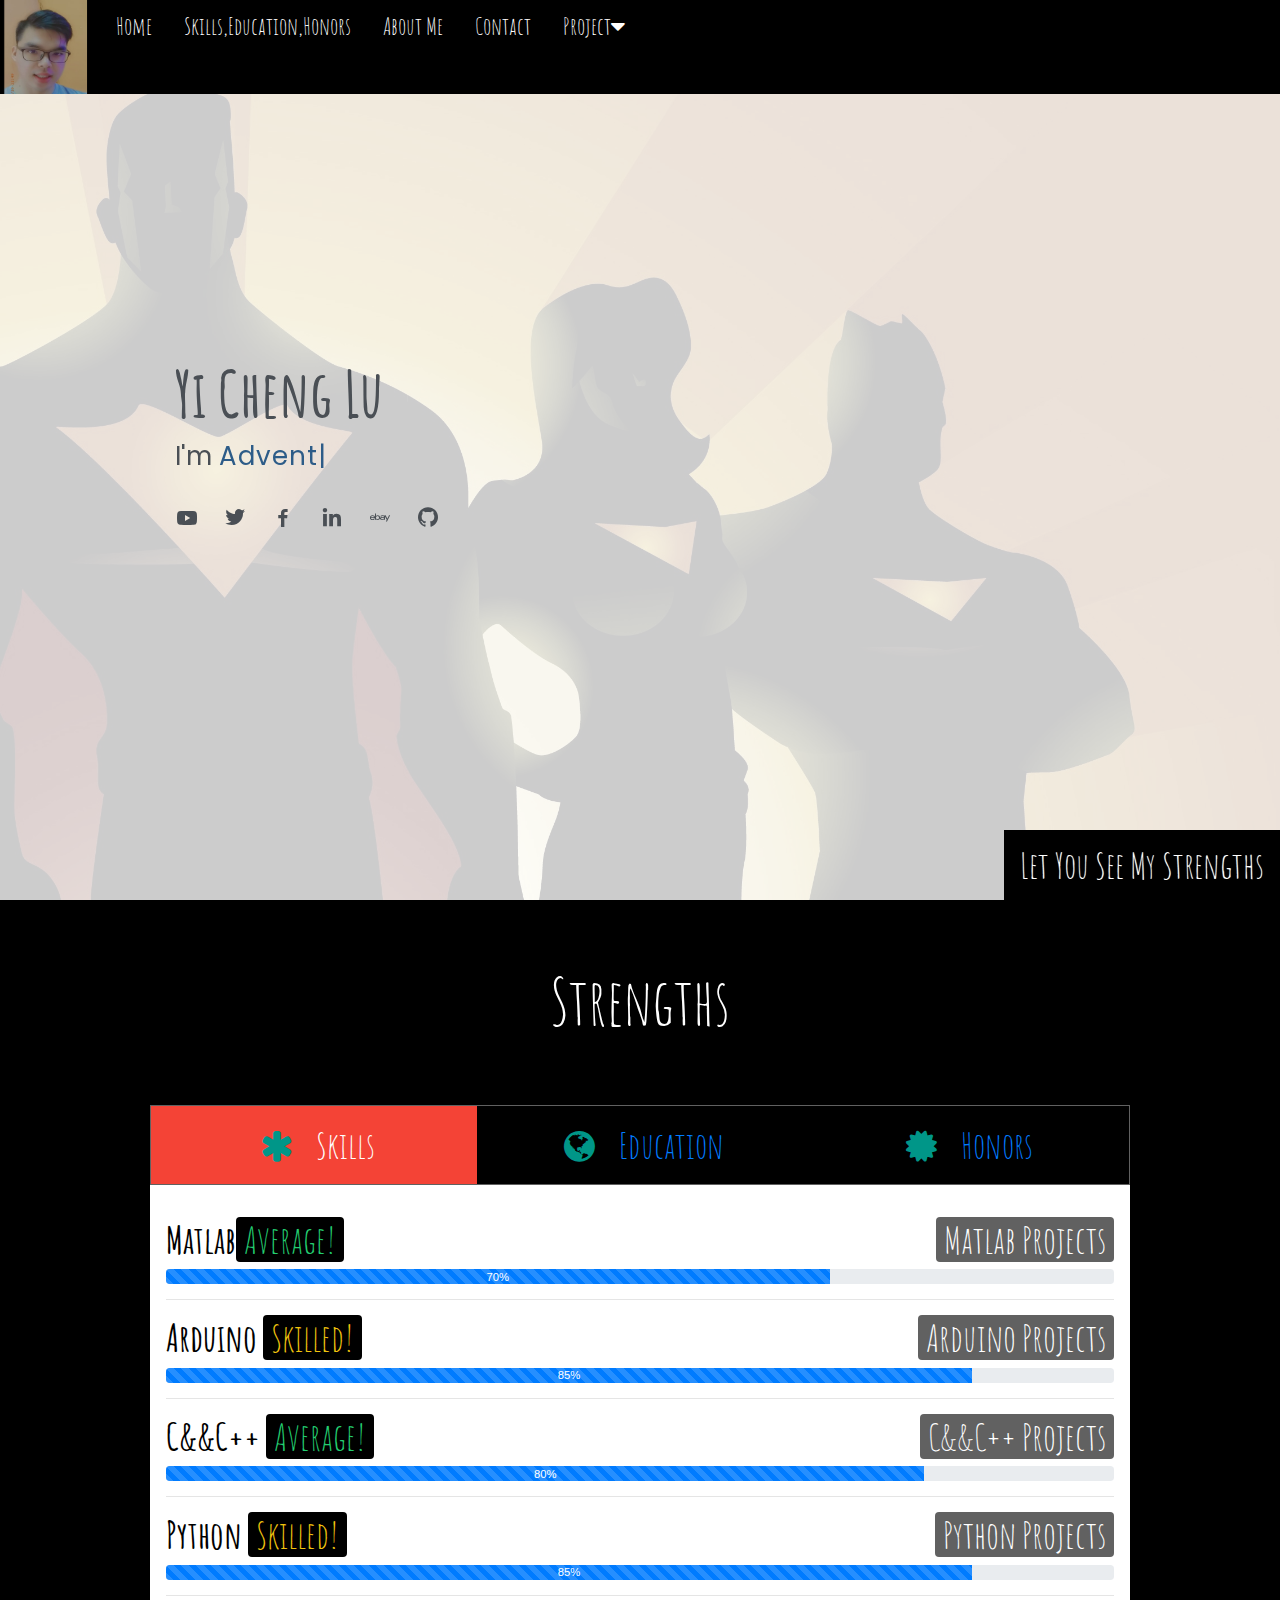
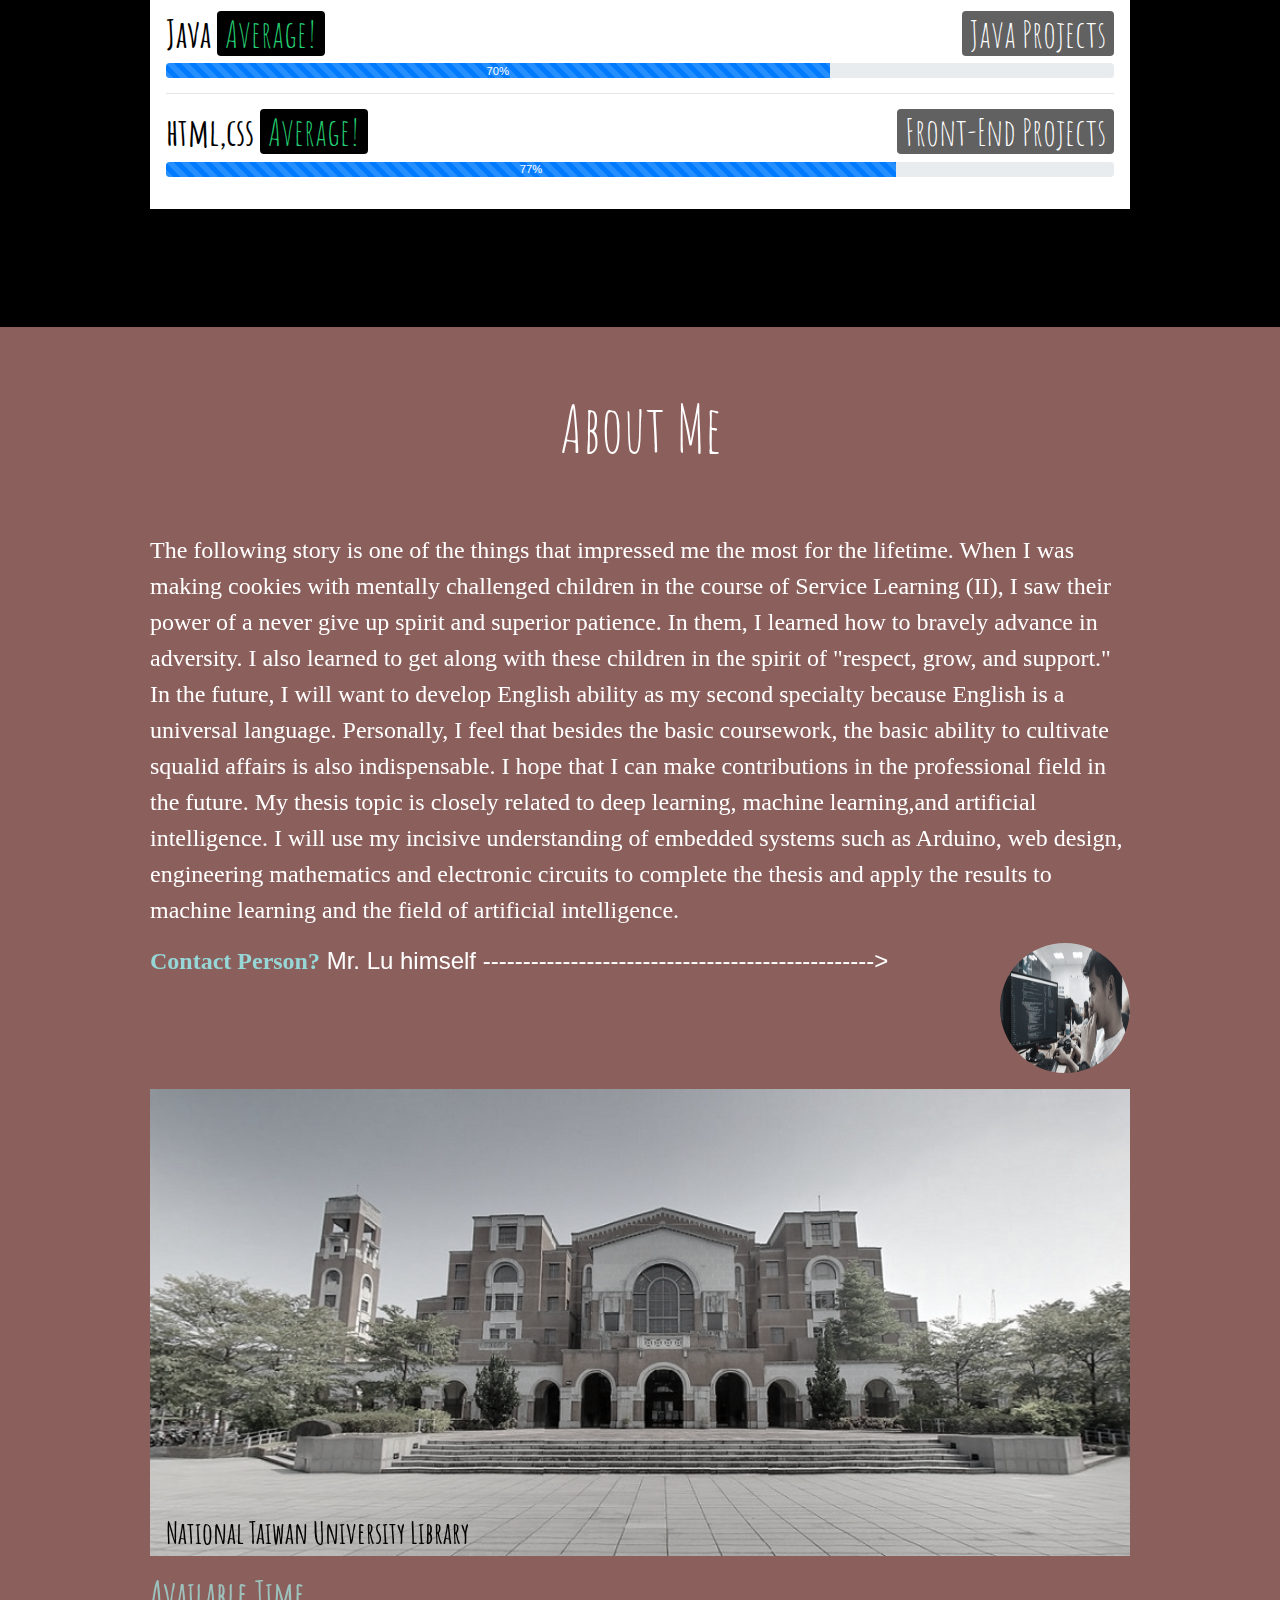
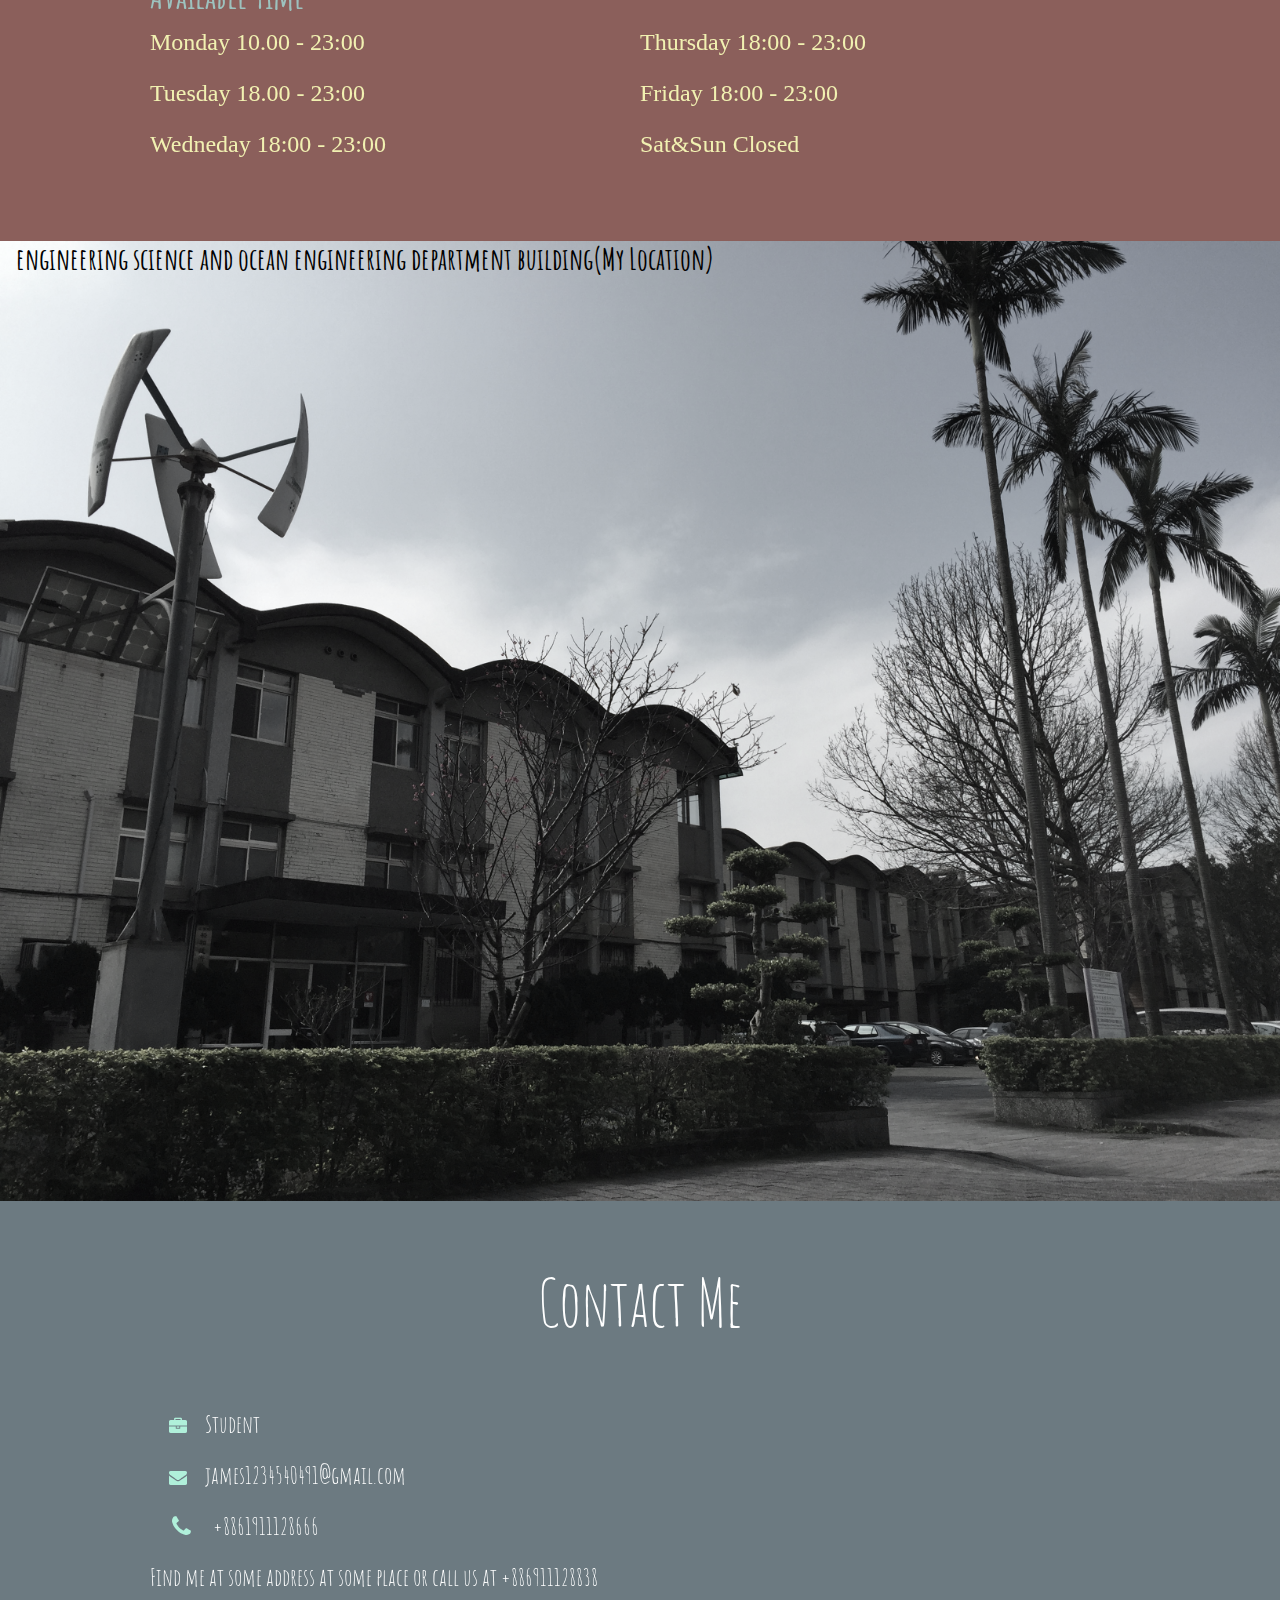
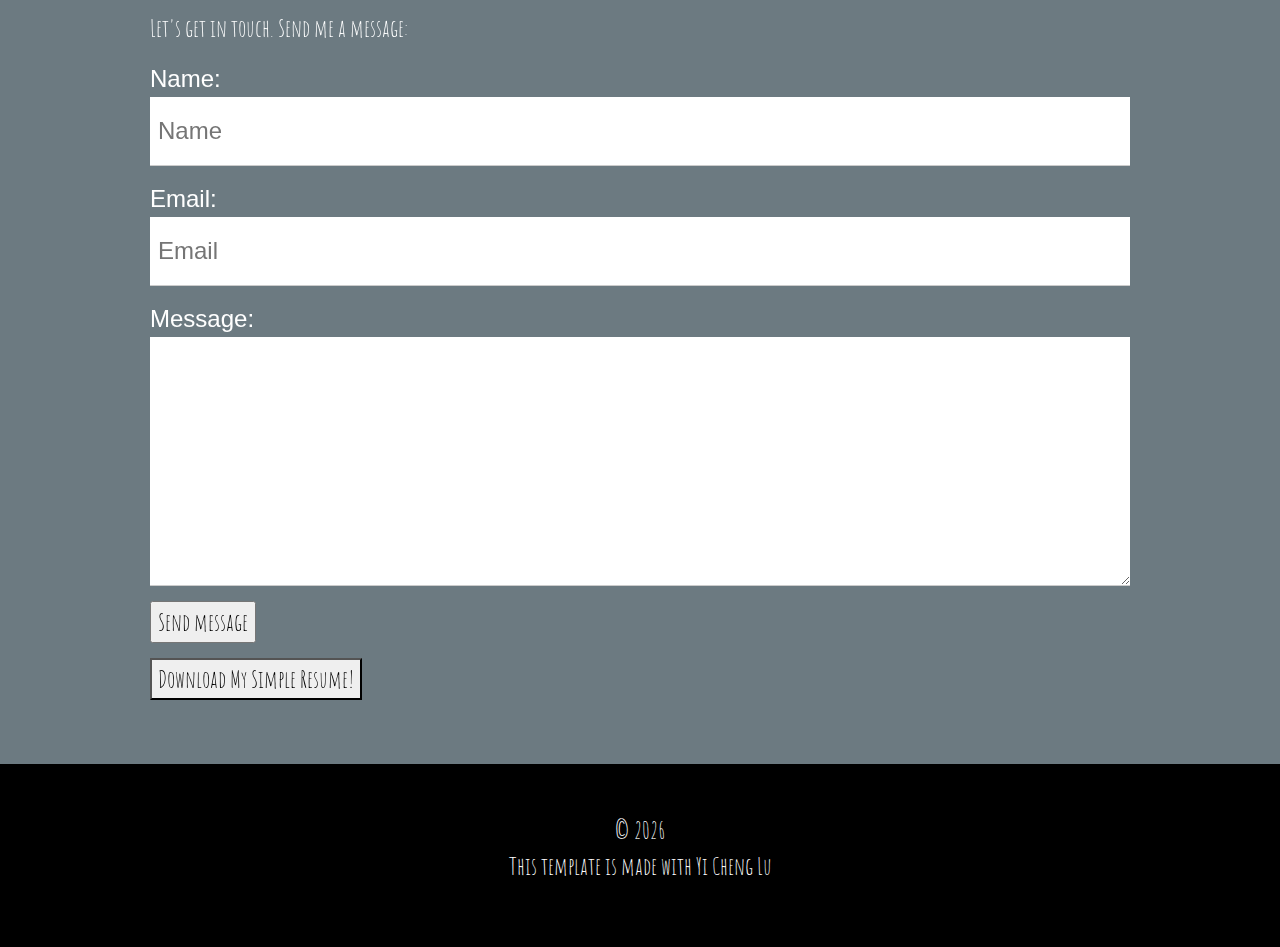
==== commit 41ba5803: "Update index.html" ====
--- a/index.html
+++ b/index.html
@@ -87,8 +87,7 @@
                         class="linkedin" target="_blank"><i class="bx bxl-ebay"></i></a>
                     <a href="https://github.com/Saimonbepro"
                         class="github" target="_blank"><i class="bx bxl-github"></i></a>
-                    <a href="https://www.instagram.com/tbobo8033/"
-                        class="instagram" target="_blank"><i class="bx bxl-instagram"></i></a>
+                    
                 </div>
             </div>
             <div class="w3-display-bottomright w3-right">
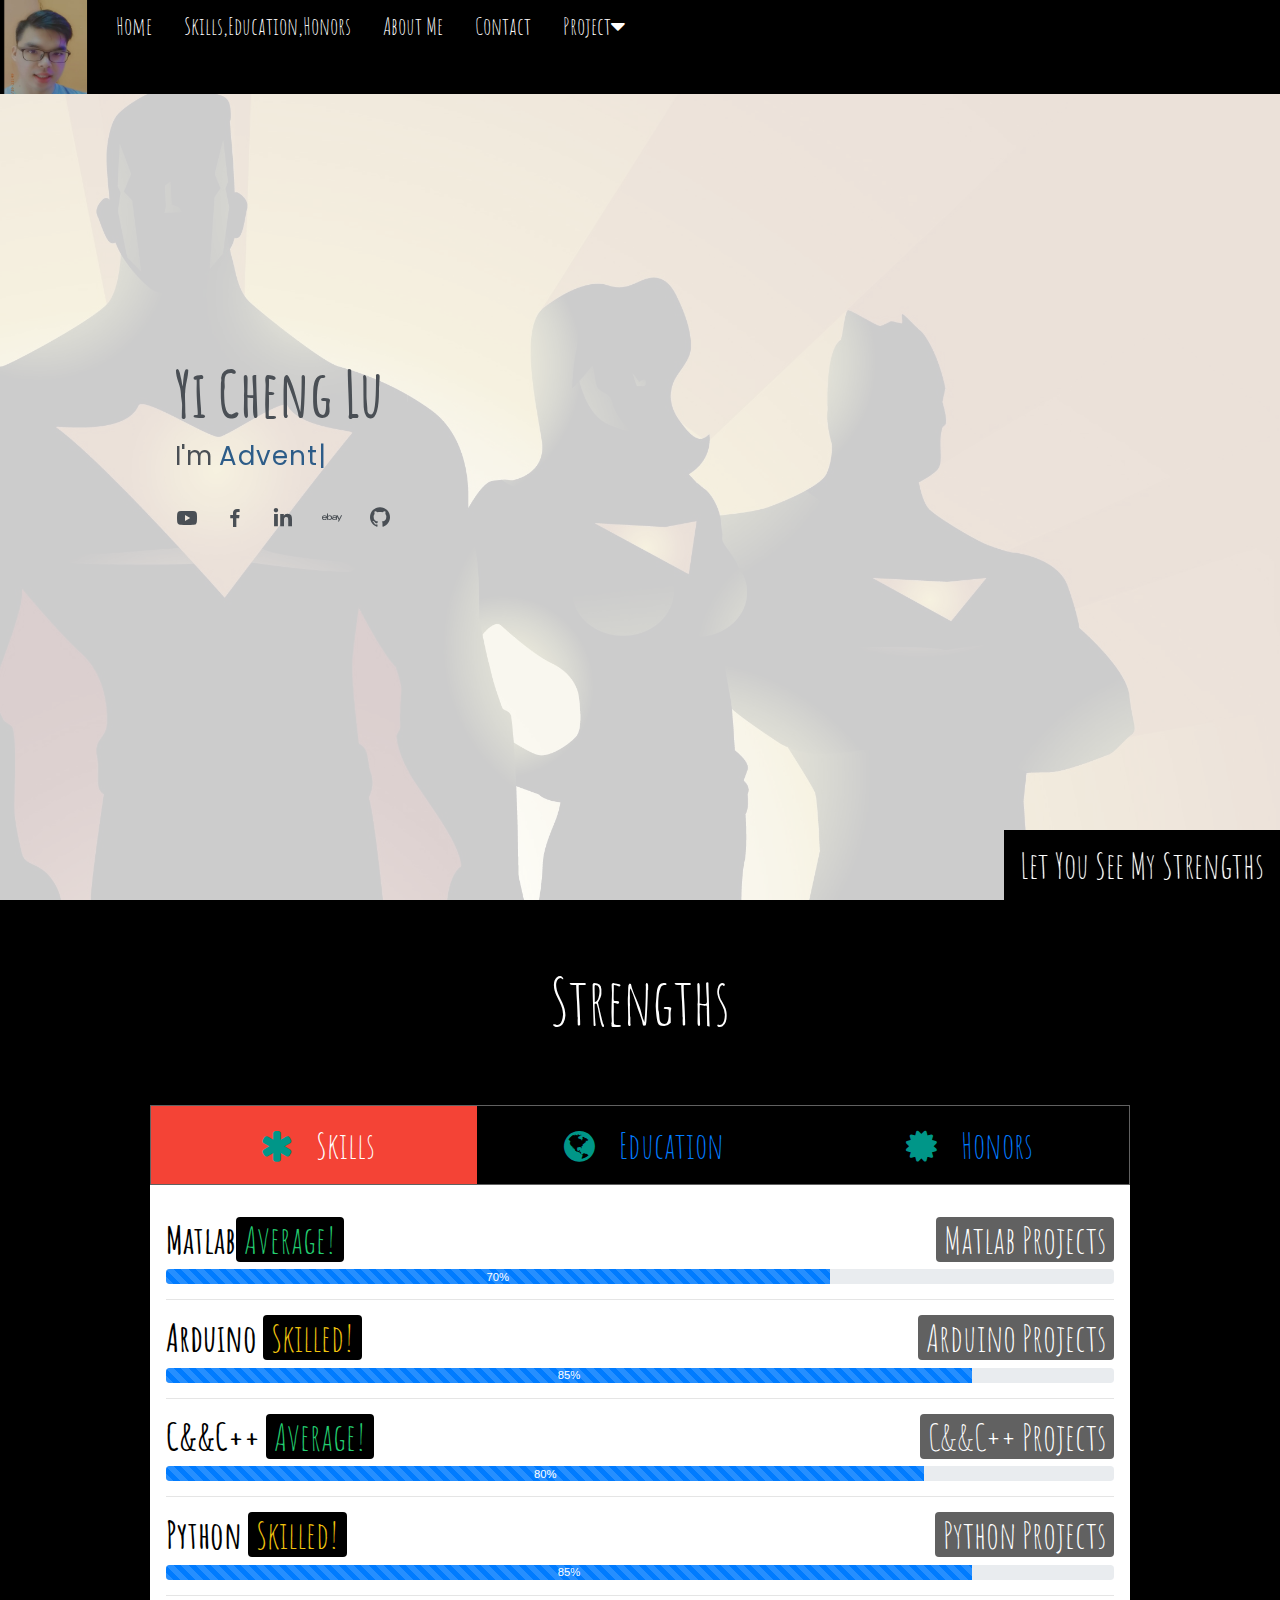
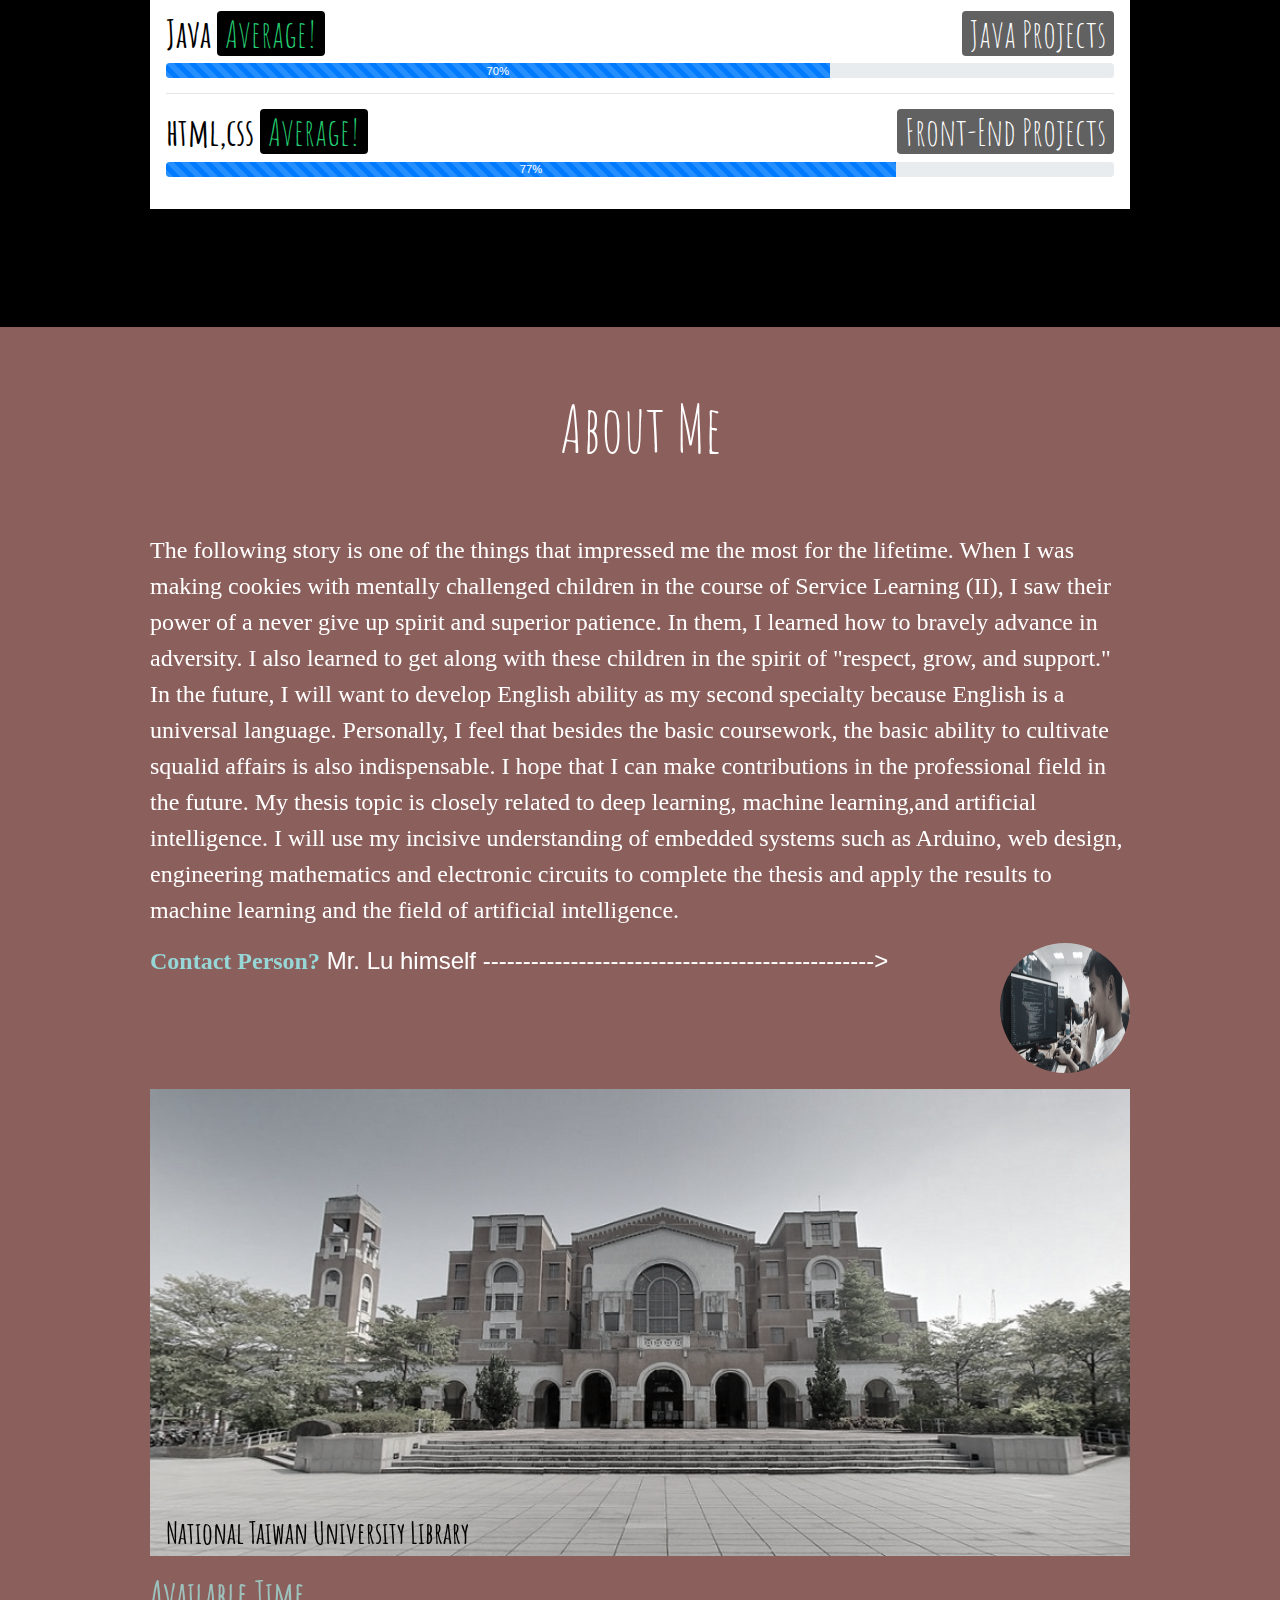
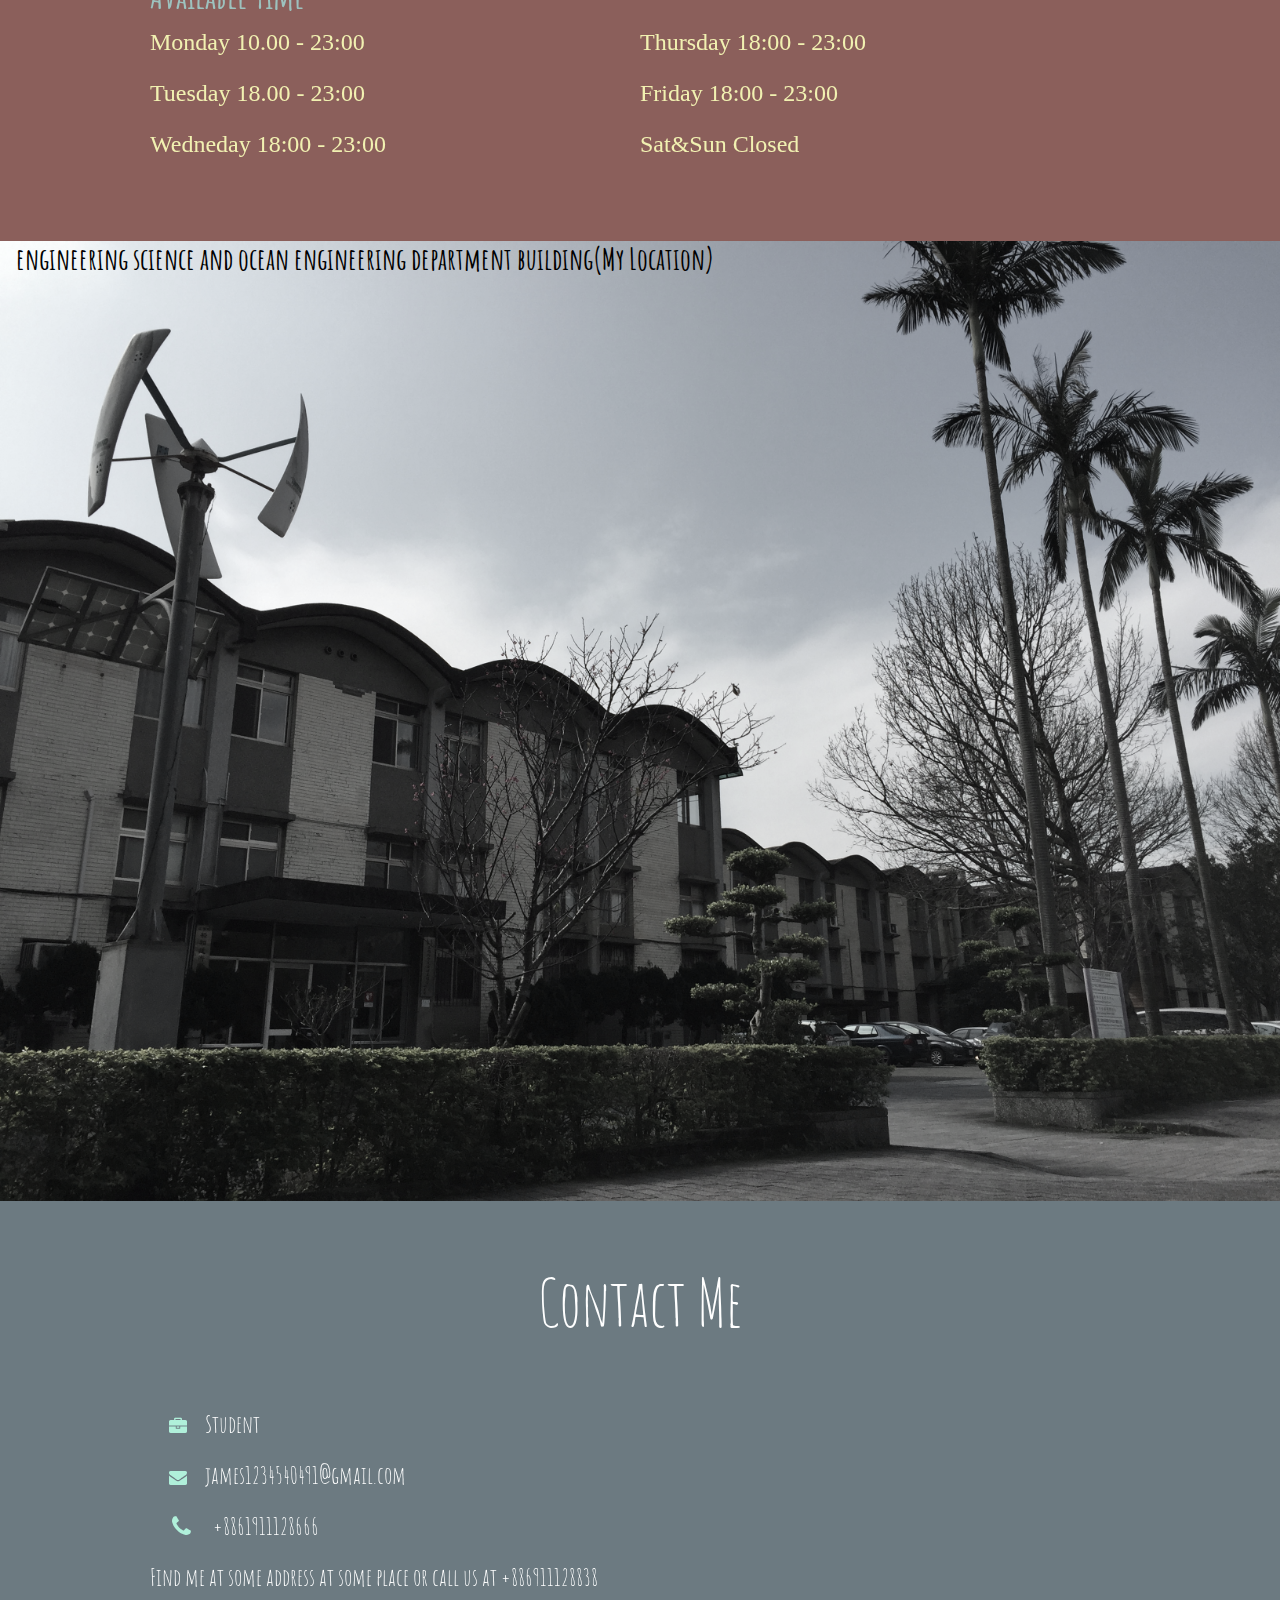
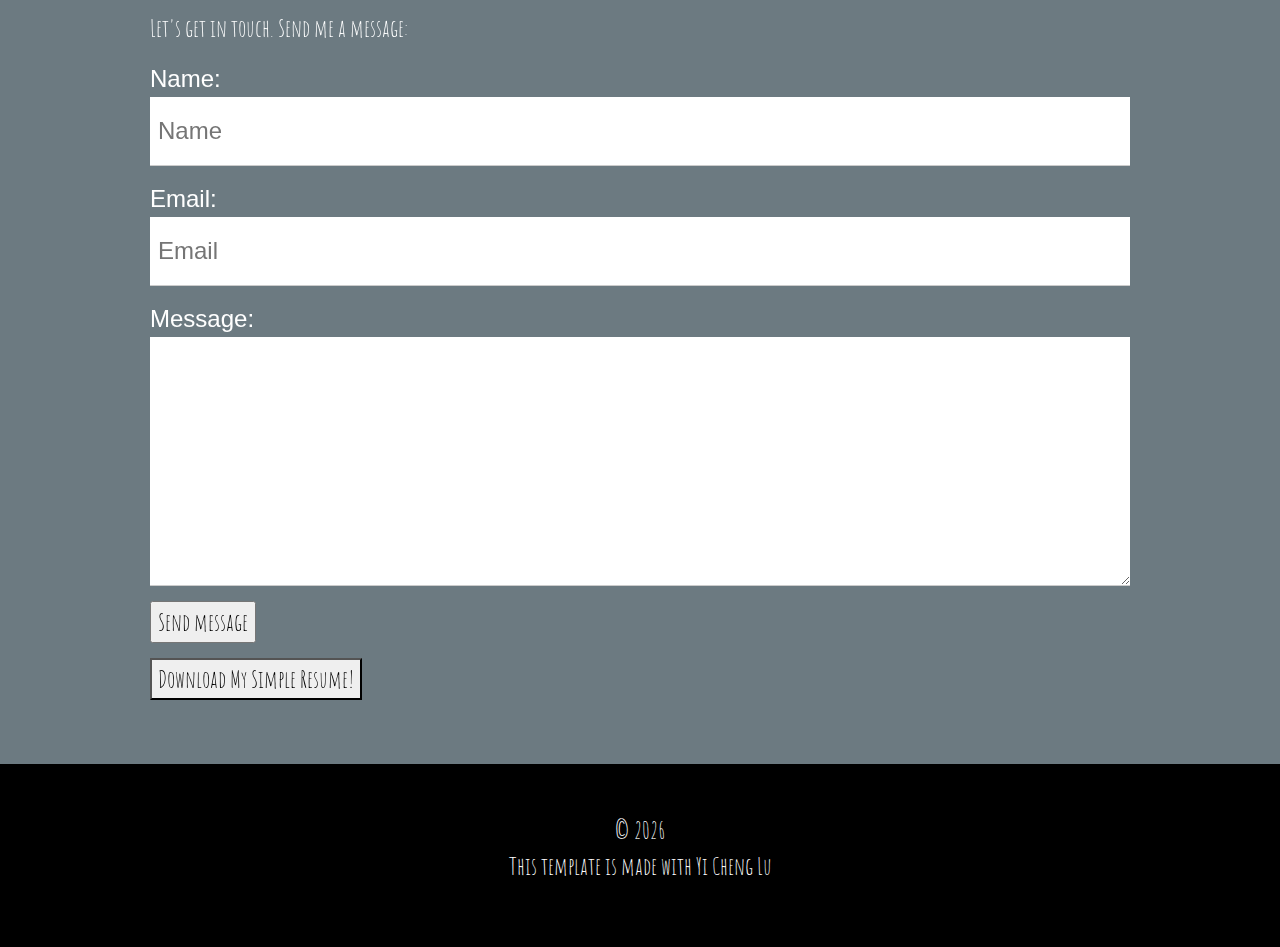
==== commit aac3b180: "Update index.html" ====
--- a/index.html
+++ b/index.html
@@ -77,8 +77,6 @@
                 <div class="social-links">
                     <a href="https://www.youtube.com/channel/UCrq2Q5n6AD1_wLz8e-Jn3oA" class="instagram"
                         target="_blank"><i class="bx bxl-youtube"></i></a>
-                    <a href="https://twitter.com/TBOTBLu" class="twitter" target="_blank"><i
-                            class="bx bxl-twitter"></i></a>
                     <a href="https://prog1lu.blogspot.tw/" class="facebook" target="_blank"><i
                             class="bx bxl-facebook"></i></a>
                     <a href="https://www.linkedin.com/in/y-c-lu-795634157/" class="linkedin" target="_blank"><i
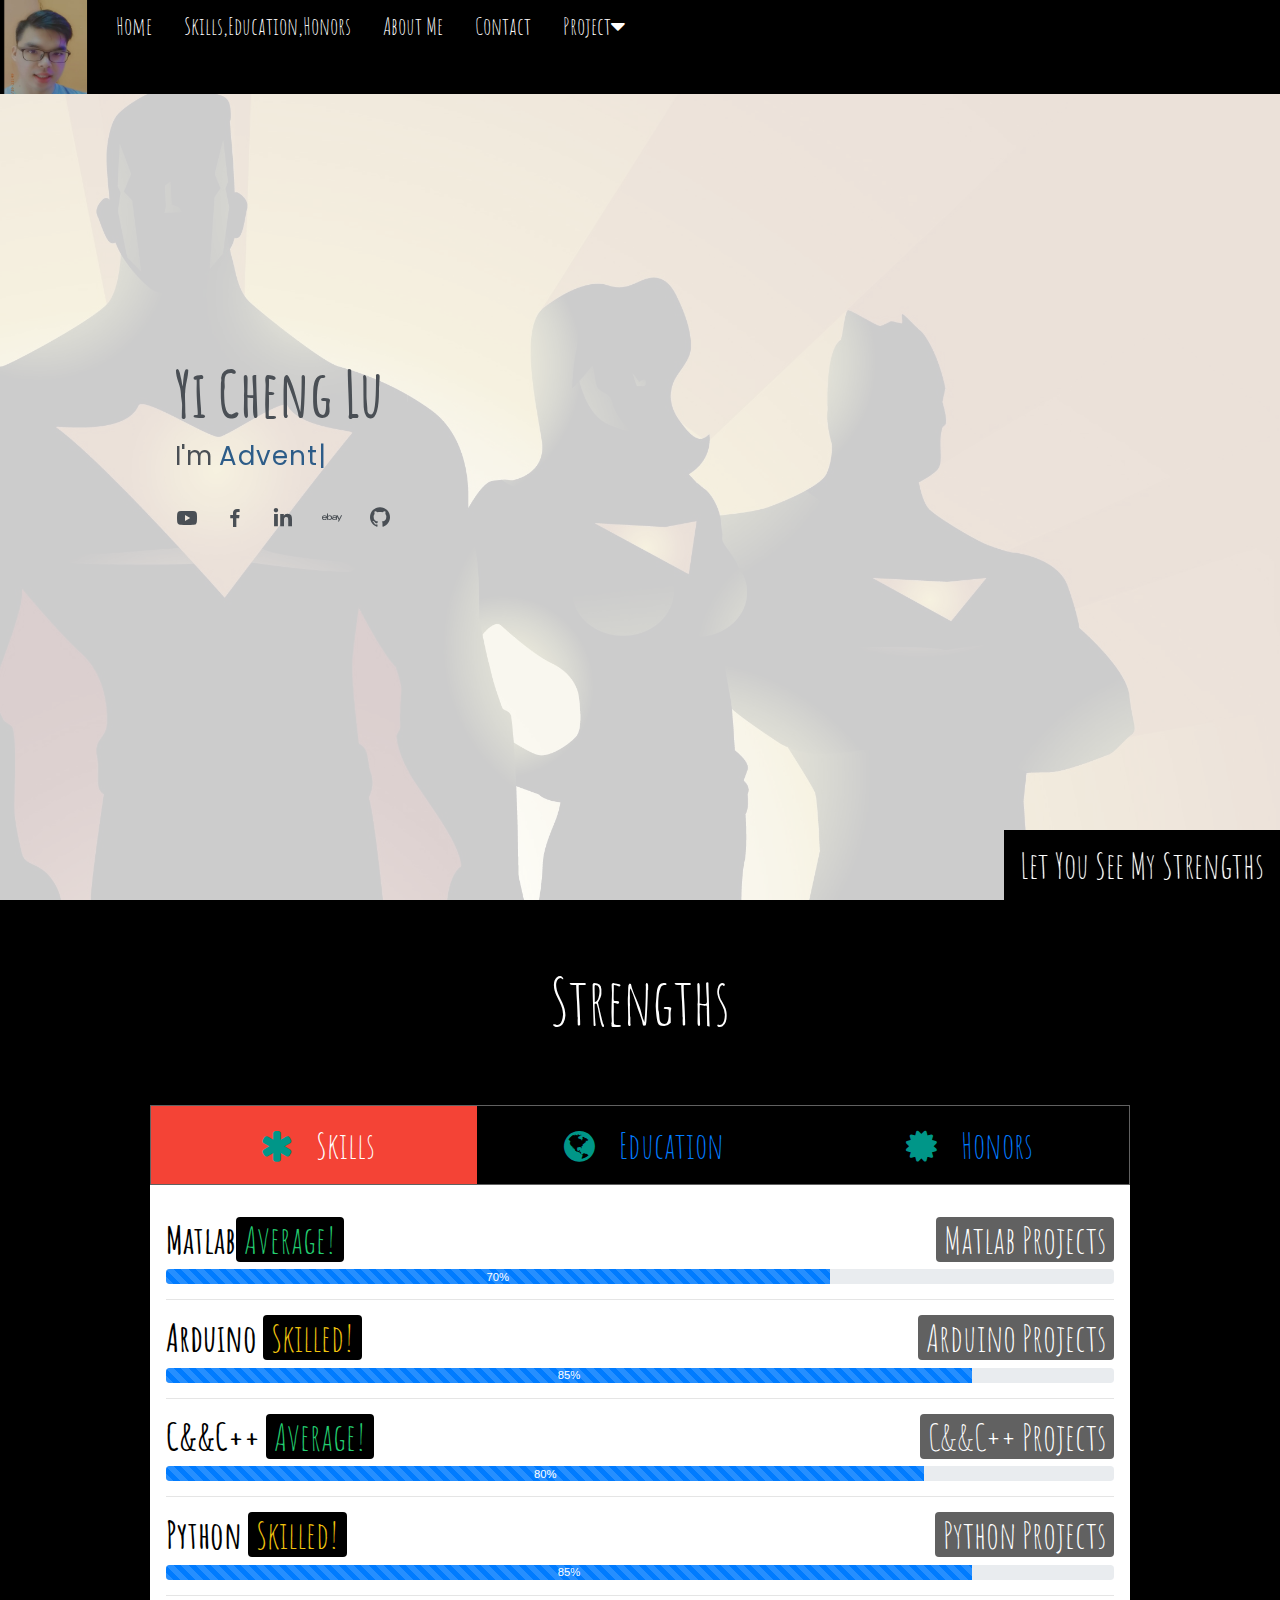
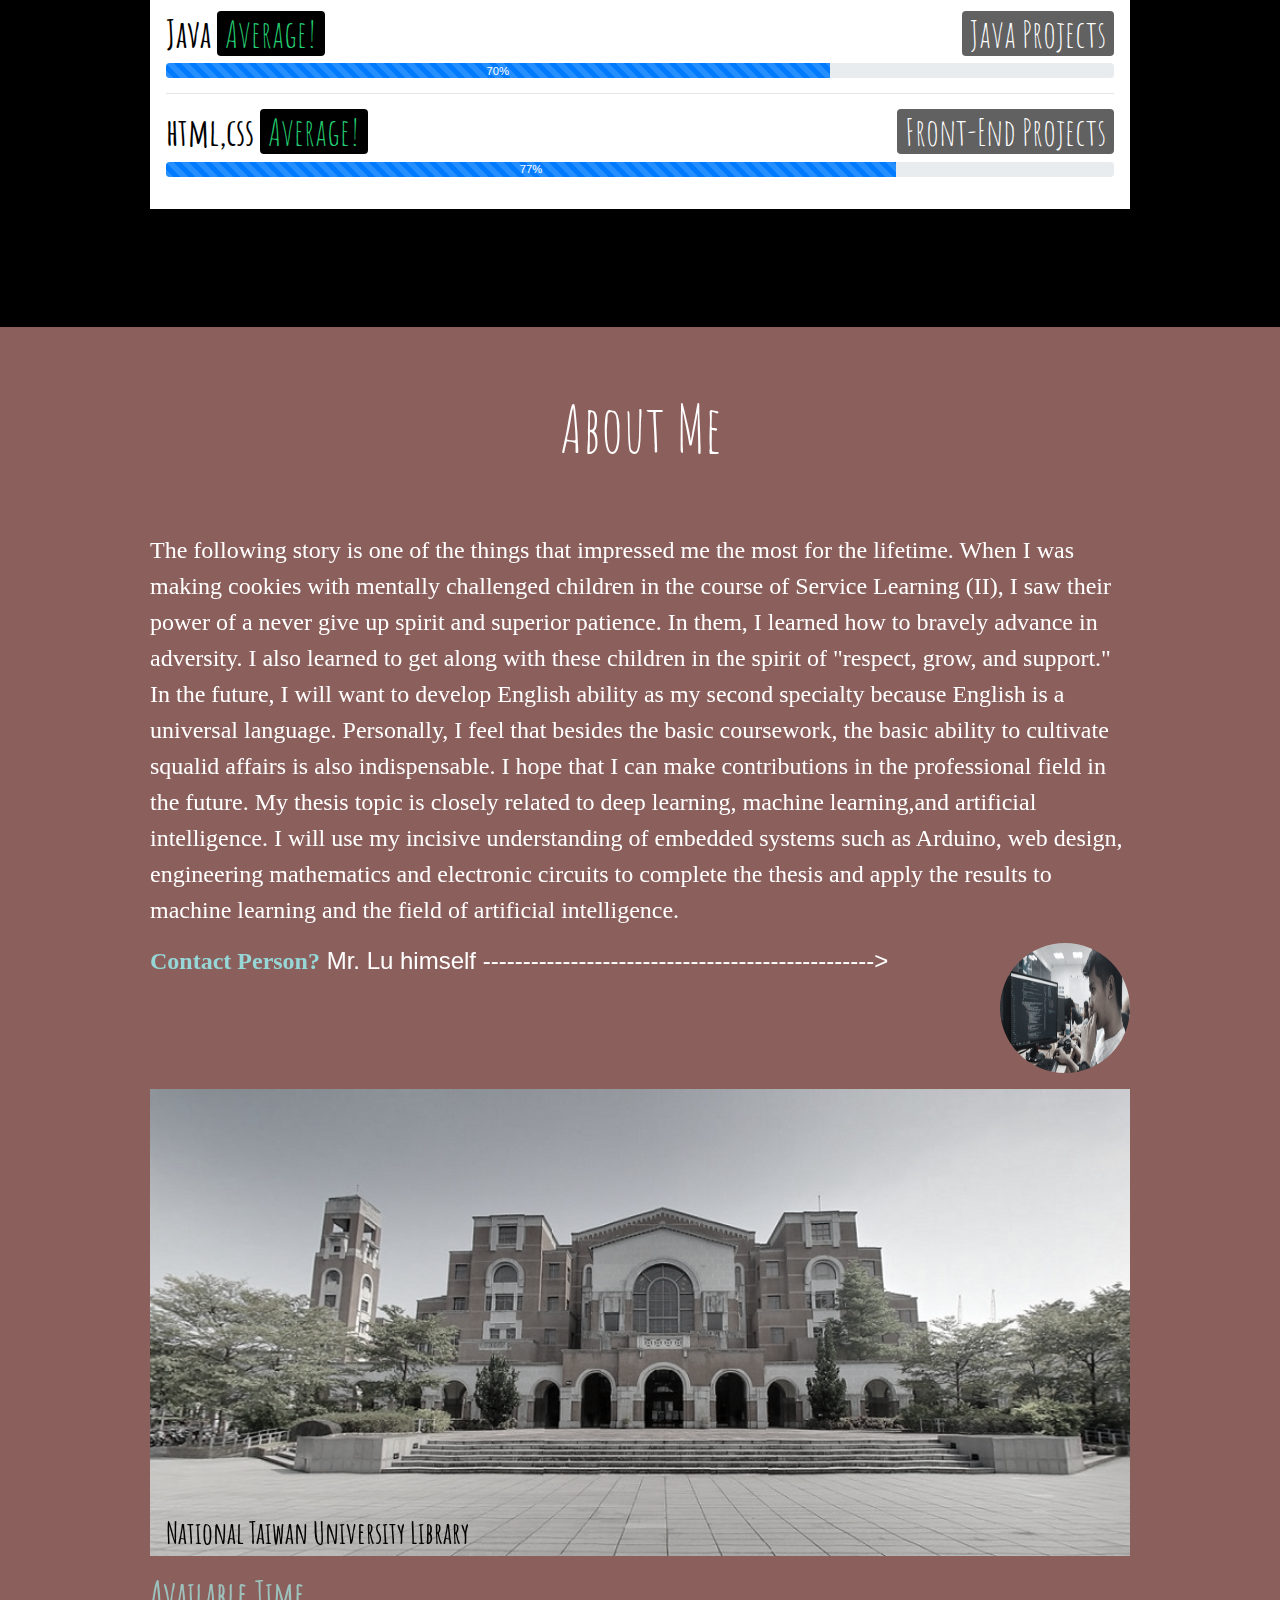
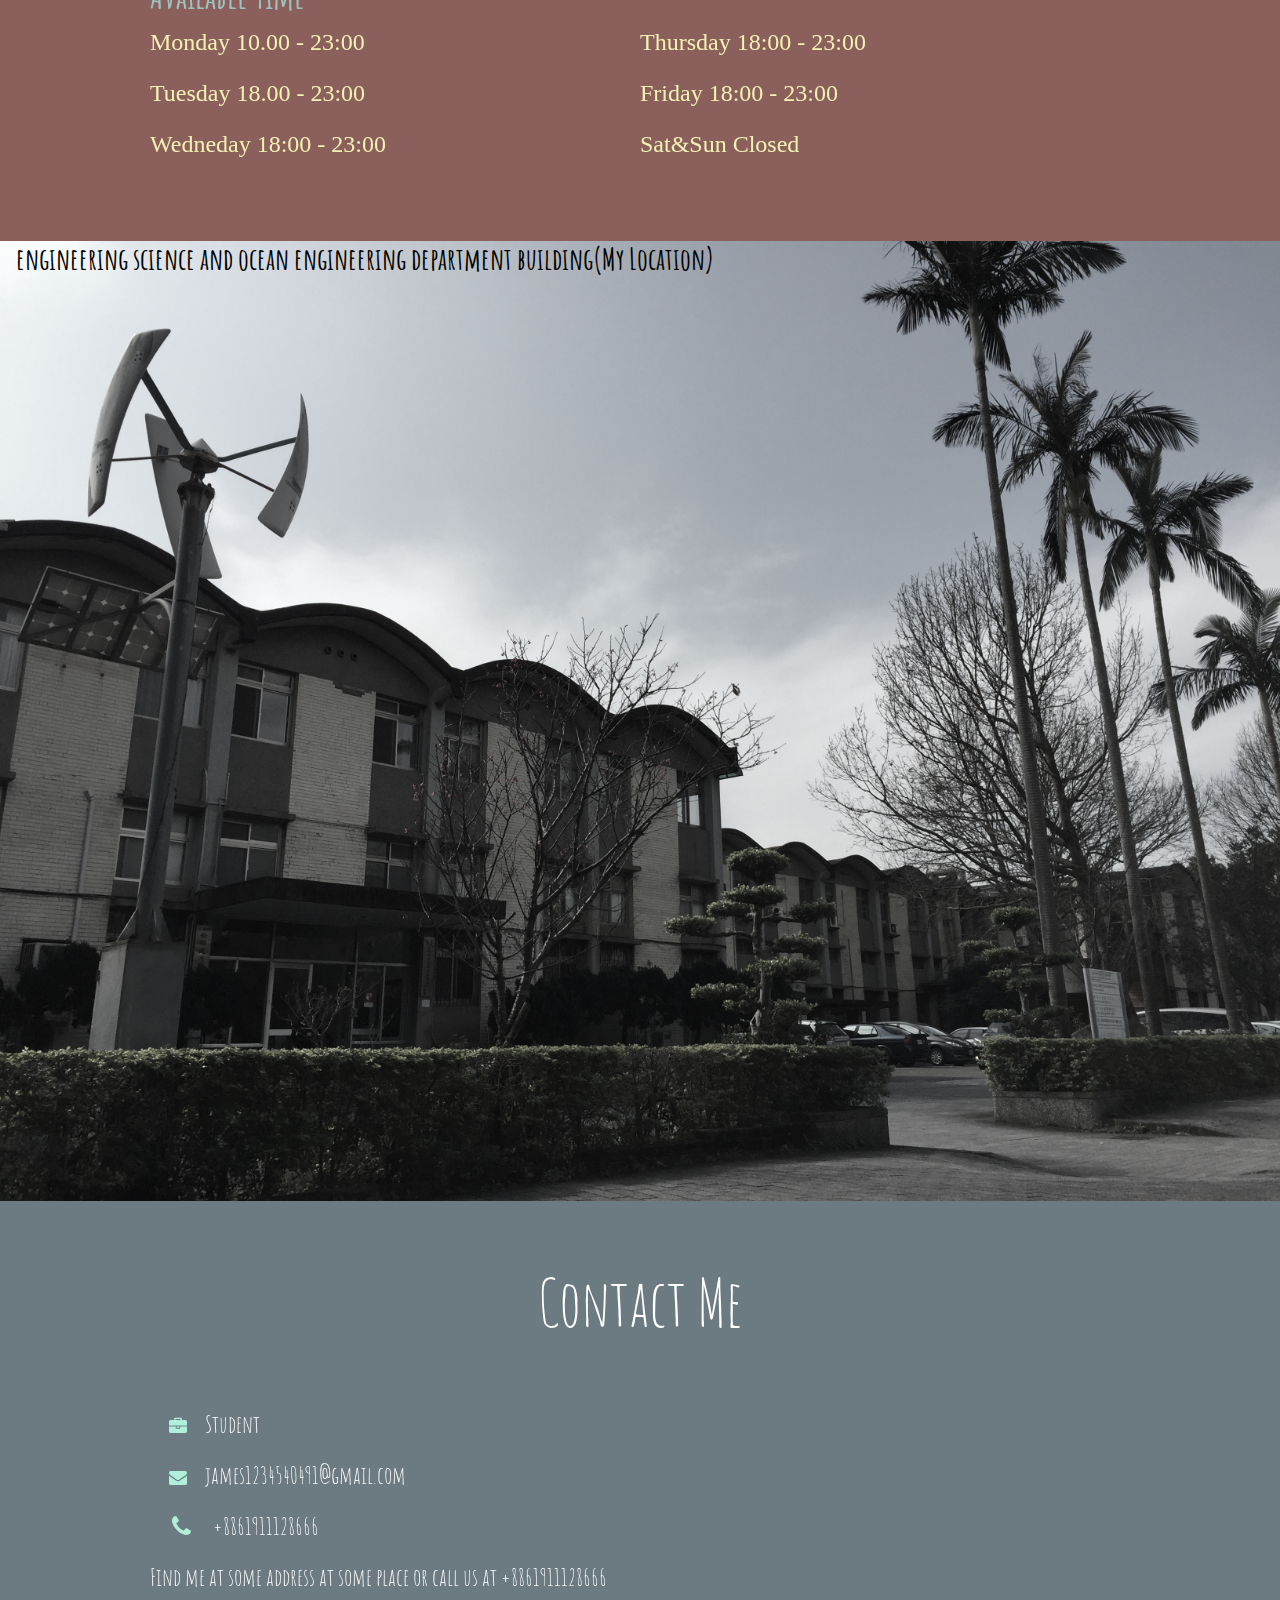
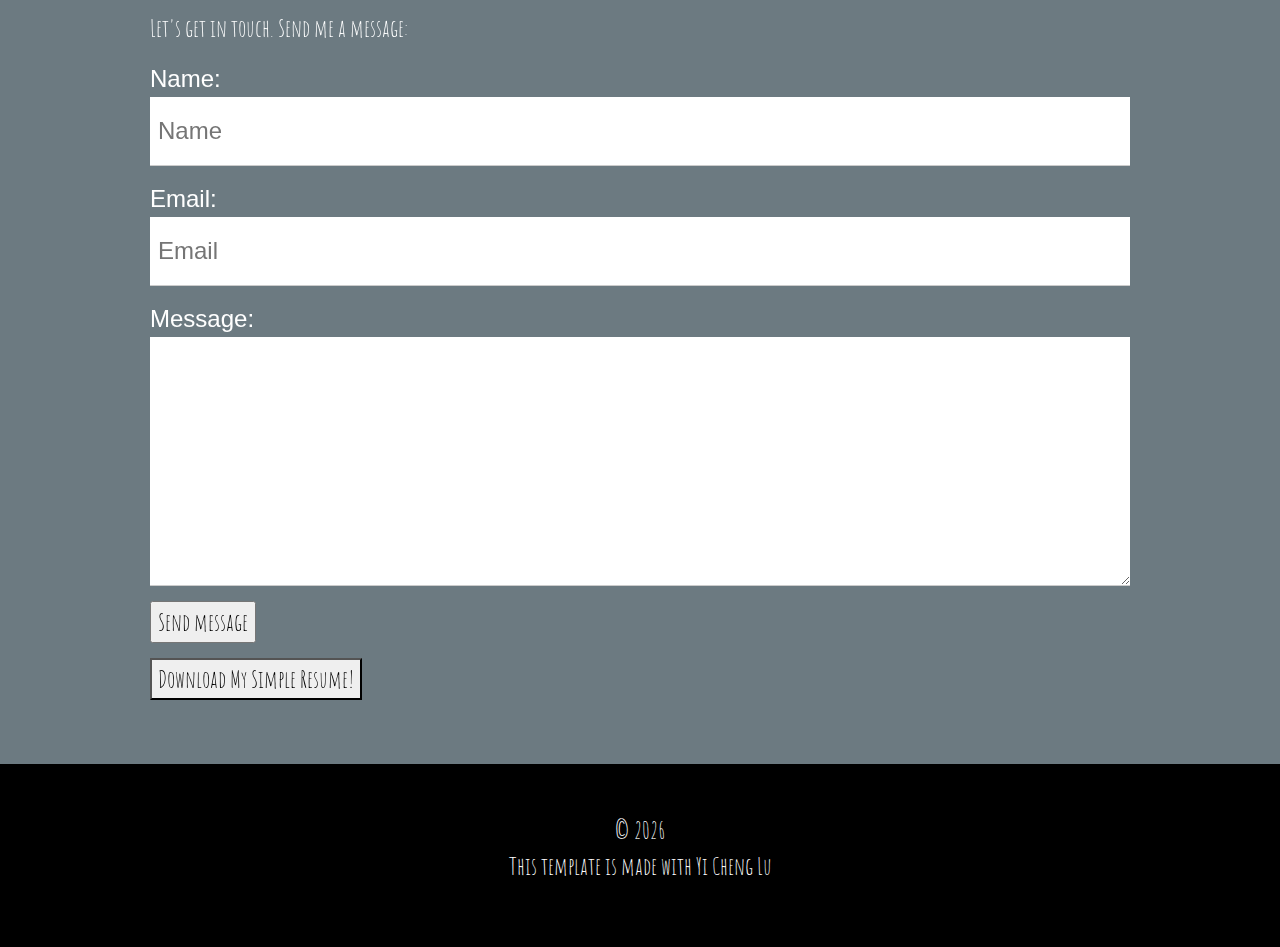
==== commit f2b6d43c: "Update index.html" ====
--- a/index.html
+++ b/index.html
@@ -351,7 +351,7 @@
                 </p>
             </div>
             <p style="font-family: 'Amatic SC', cursive;">Find me at some address at some place or call us at
-                +886911128838</p>
+                +8861911128666</p>
             <p style="font-family: 'Amatic SC', cursive;">Let's get in touch. Send me a message:</p>
 
             <form action="action_page.php" method="post">
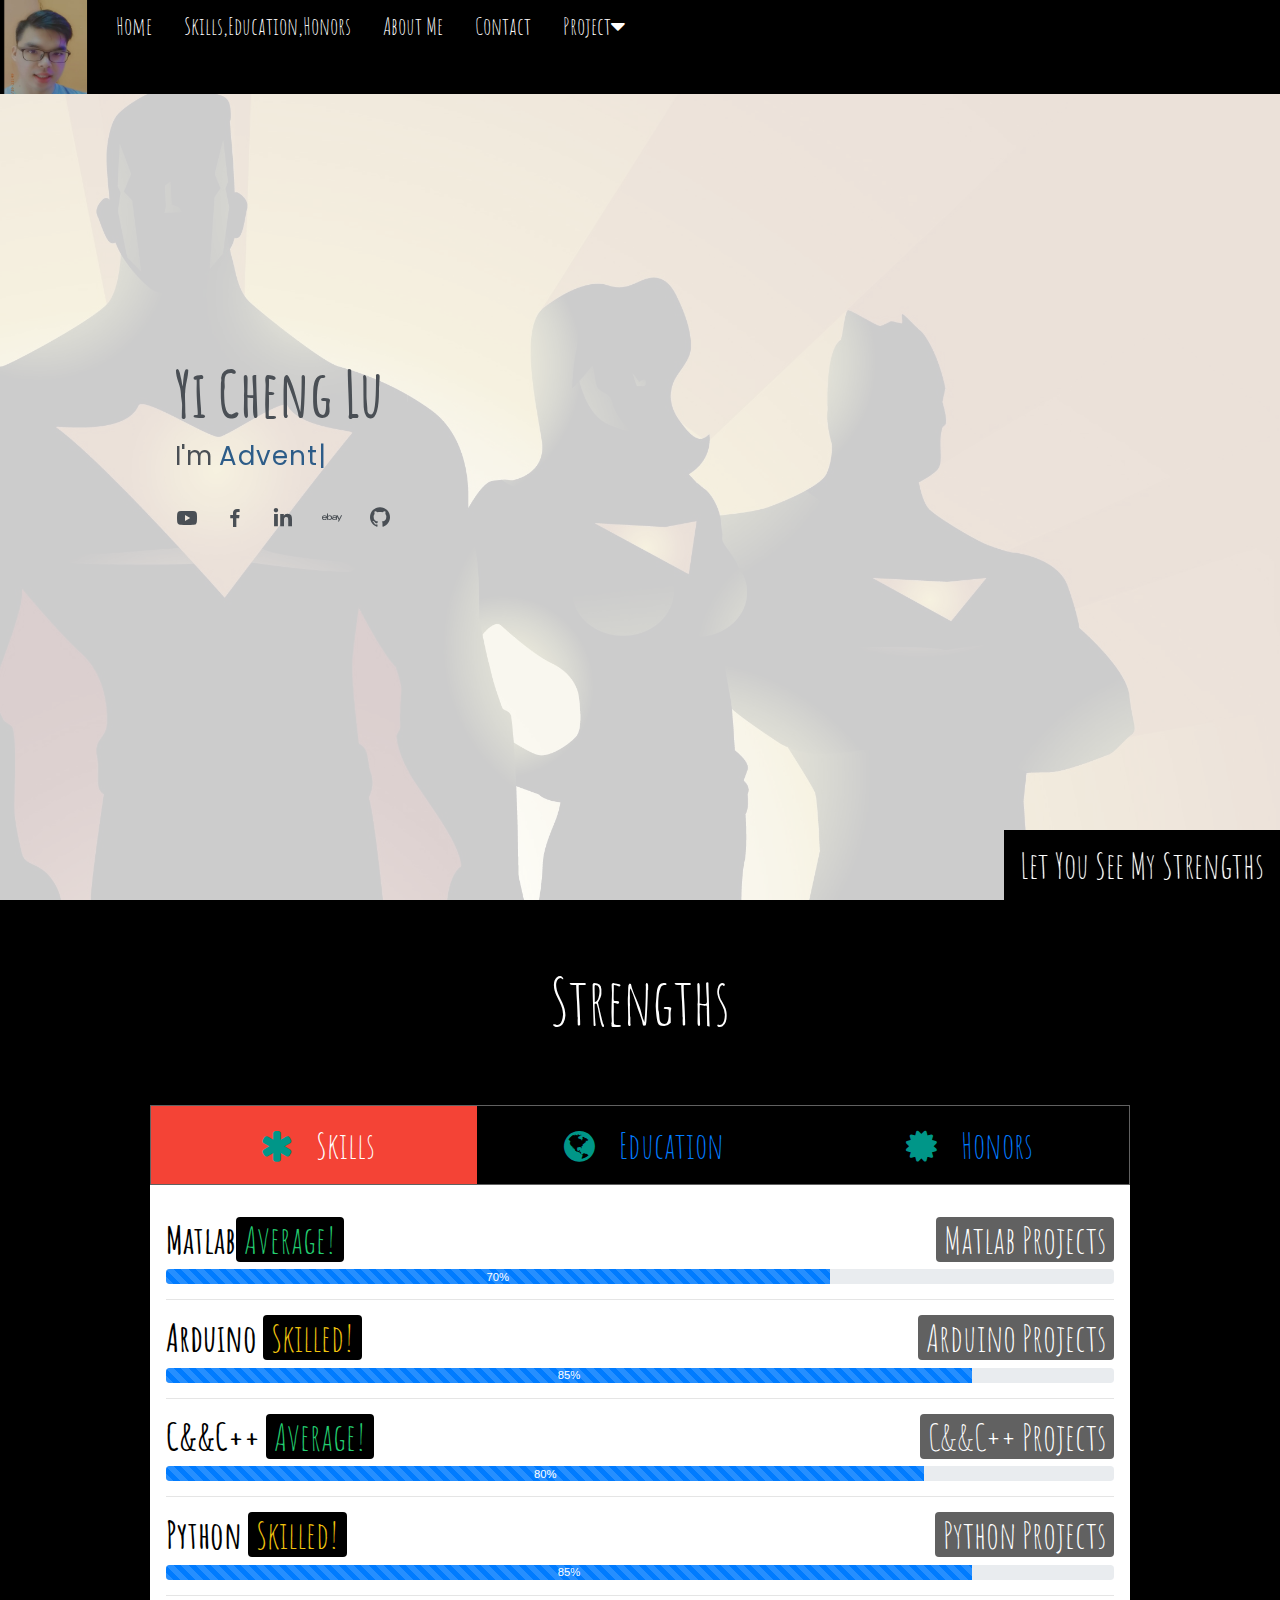
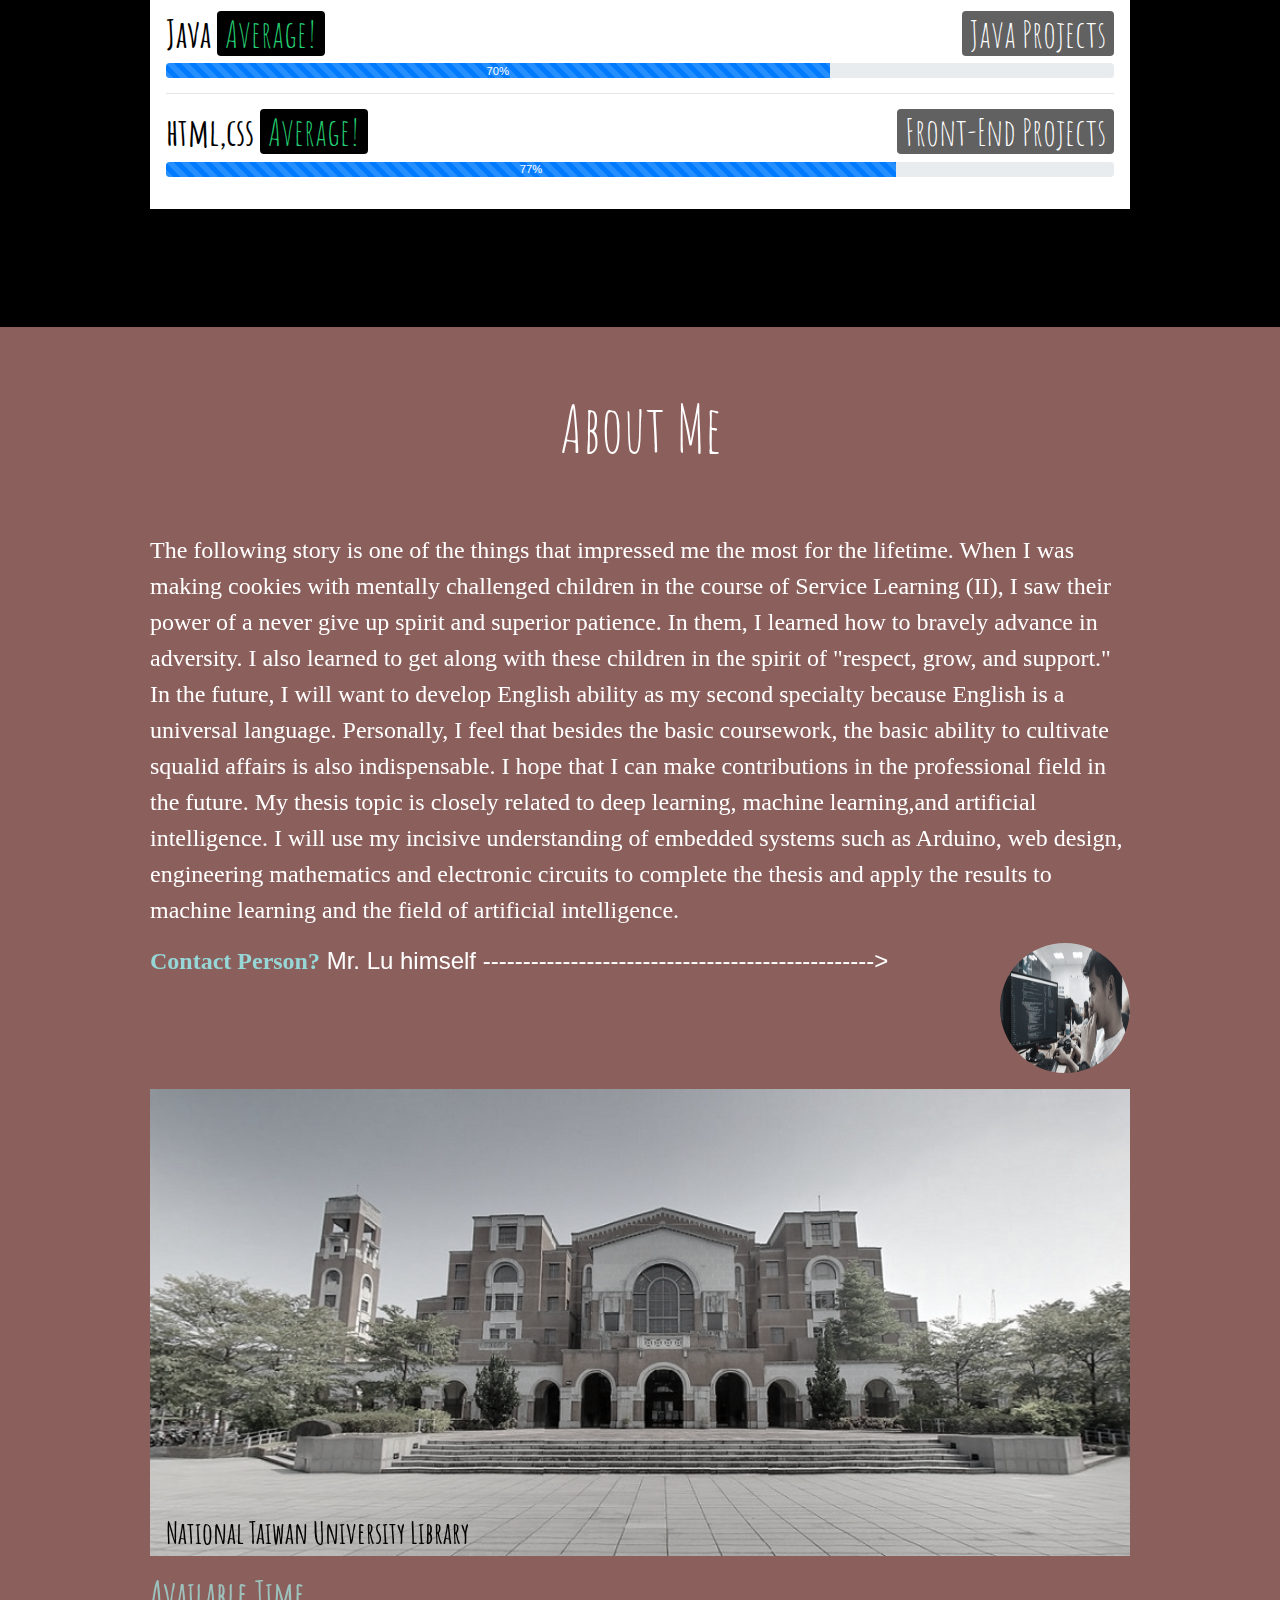
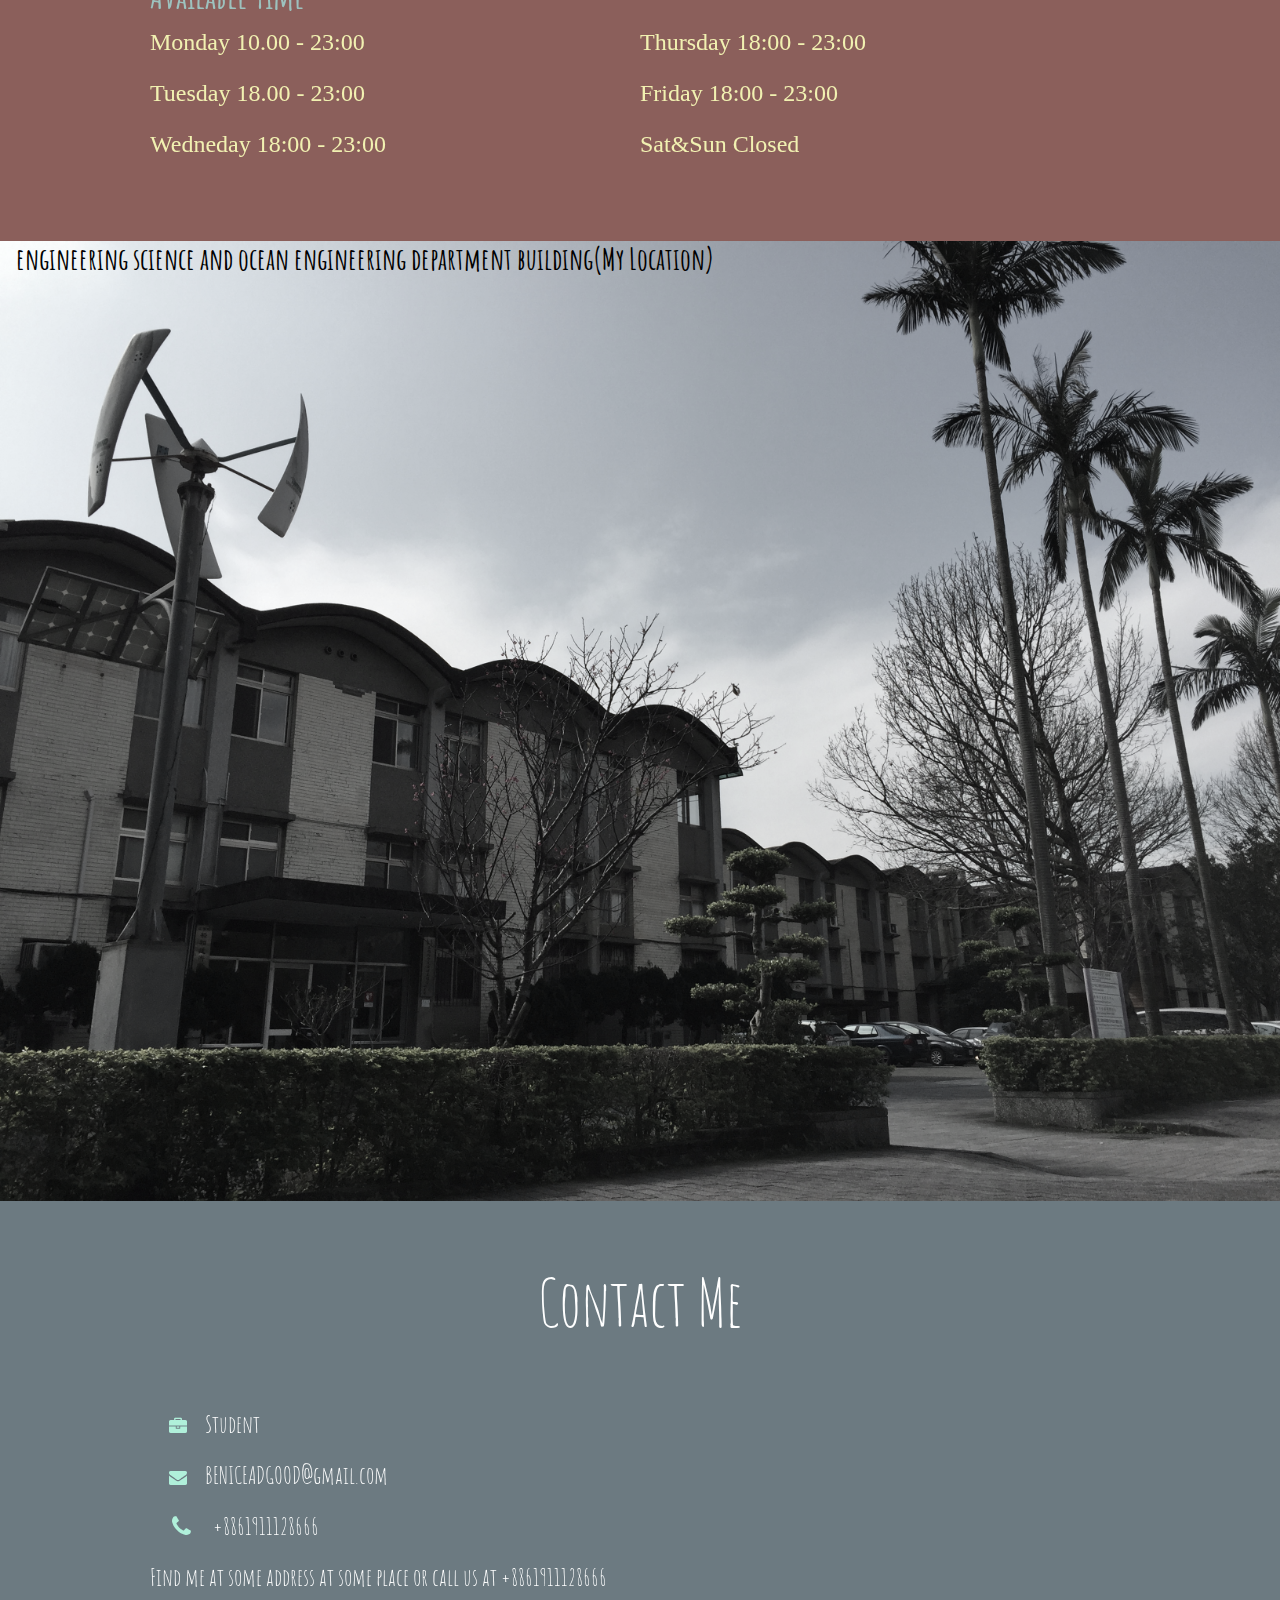
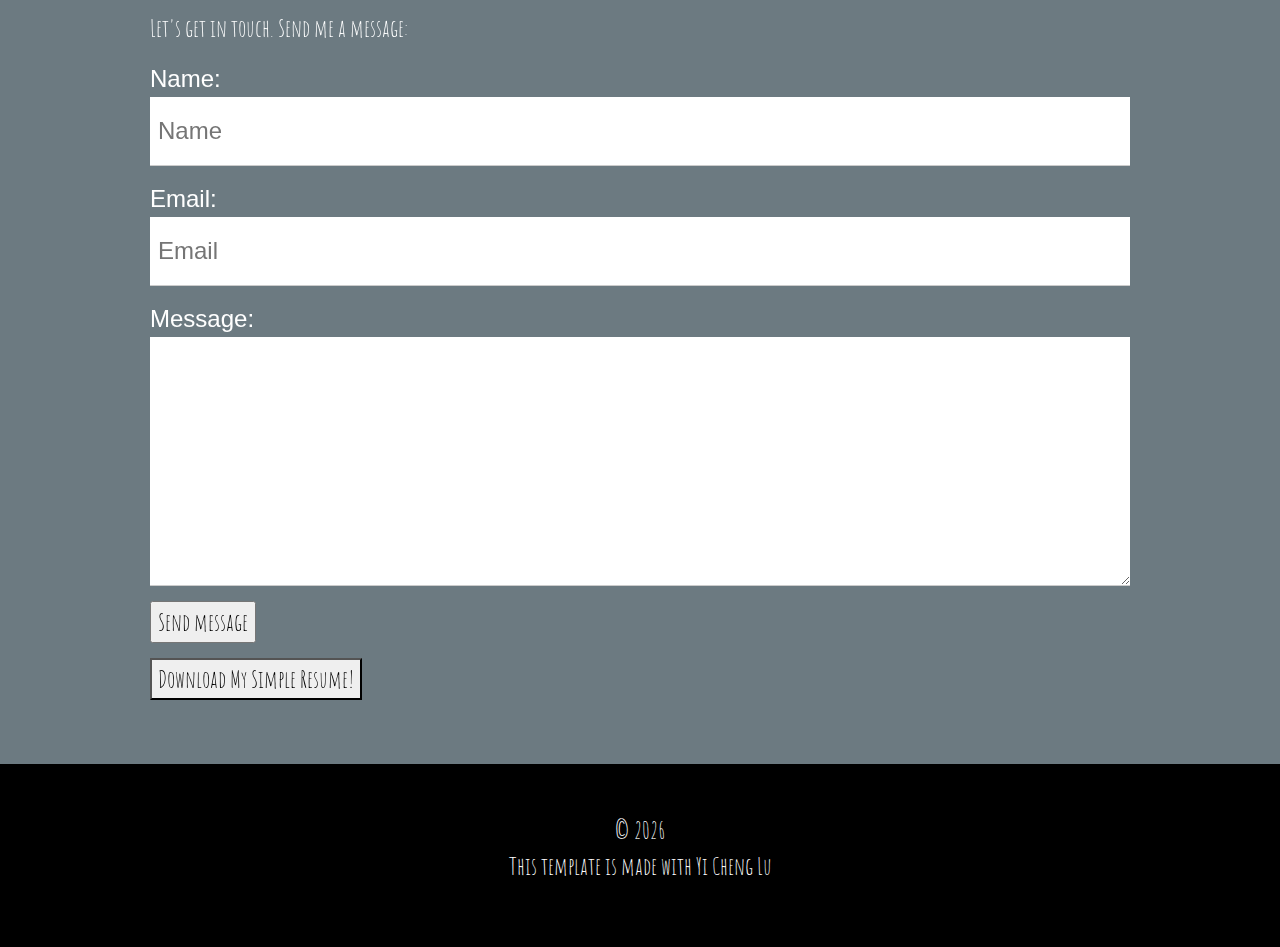
==== commit 69c36cac: "Update index.html" ====
--- a/index.html
+++ b/index.html
@@ -344,7 +344,7 @@
             <div class="w3-container" style="font-family: 'Amatic SC', cursive;">
                 <p><i class="fa fa-briefcase fa-fw w3-margin-right w3-large" style="color:aquamarine"></i>Student</p>
                 <p><i class="fa fa-envelope fa-fw w3-margin-right w3-large"
-                        style="color:aquamarine"></i>james1234540491@gmail.com
+                        style="color:aquamarine"></i>BENICEADGOOD@gmail.com
                 </p>
                 <p><i class="fa fa-phone fa-fw w3-margin-right w3-largew3-large"
                         style="color:aquamarine"></i>+8861911128666
